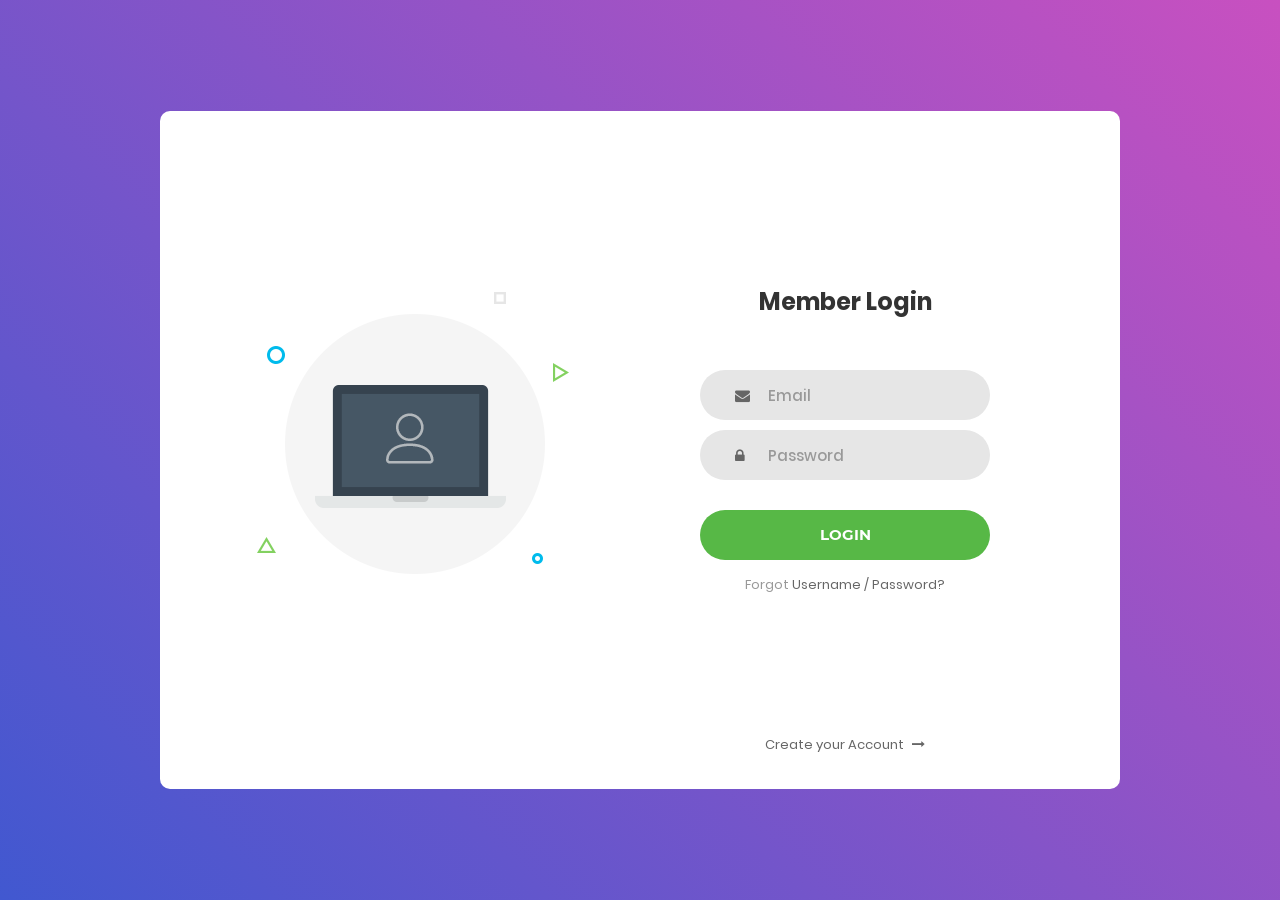
==== webkinar/index.html @ 5978859c "Add files via upload" ====
<!DOCTYPE html>
<html lang="en">
<head>
	<title>Login V1</title>
	<meta charset="UTF-8">
	<meta name="viewport" content="width=device-width, initial-scale=1">
<!--===============================================================================================-->	
	<link rel="icon" type="image/png" href="images/icons/favicon.ico"/>
<!--===============================================================================================-->
	<link rel="stylesheet" type="text/css" href="vendor/bootstrap/css/bootstrap.min.css">
<!--===============================================================================================-->
	<link rel="stylesheet" type="text/css" href="fonts/font-awesome-4.7.0/css/font-awesome.min.css">
<!--===============================================================================================-->
	<link rel="stylesheet" type="text/css" href="vendor/animate/animate.css">
<!--===============================================================================================-->	
	<link rel="stylesheet" type="text/css" href="vendor/css-hamburgers/hamburgers.min.css">
<!--===============================================================================================-->
	<link rel="stylesheet" type="text/css" href="vendor/select2/select2.min.css">
<!--===============================================================================================-->
	<link rel="stylesheet" type="text/css" href="css/util.css">
	<link rel="stylesheet" type="text/css" href="css/main.css">
<!--===============================================================================================-->
</head>
<body>
	
	<div class="limiter">
		<div class="container-login100">
			<div class="wrap-login100">
				<div class="login100-pic js-tilt" data-tilt>
					<img src="images/img-01.png" alt="IMG">
				</div>

				<form class="login100-form validate-form">
					<span class="login100-form-title">
						Member Login
					</span>

					<div class="wrap-input100 validate-input" data-validate = "Valid email is required: ex@abc.xyz">
						<input class="input100" type="text" name="email" placeholder="Email">
						<span class="focus-input100"></span>
						<span class="symbol-input100">
							<i class="fa fa-envelope" aria-hidden="true"></i>
						</span>
					</div>

					<div class="wrap-input100 validate-input" data-validate = "Password is required">
						<input class="input100" type="password" name="pass" placeholder="Password">
						<span class="focus-input100"></span>
						<span class="symbol-input100">
							<i class="fa fa-lock" aria-hidden="true"></i>
						</span>
					</div>
					
					<div class="container-login100-form-btn">
						<button class="login100-form-btn">
							Login
						</button>
					</div>

					<div class="text-center p-t-12">
						<span class="txt1">
							Forgot
						</span>
						<a class="txt2" href="#">
							Username / Password?
						</a>
					</div>

					<div class="text-center p-t-136">
						<a class="txt2" href="#">
							Create your Account
							<i class="fa fa-long-arrow-right m-l-5" aria-hidden="true"></i>
						</a>
					</div>
				</form>
			</div>
		</div>
	</div>
	
	

	
<!--===============================================================================================-->	
	<script src="vendor/jquery/jquery-3.2.1.min.js"></script>
<!--===============================================================================================-->
	<script src="vendor/bootstrap/js/popper.js"></script>
	<script src="vendor/bootstrap/js/bootstrap.min.js"></script>
<!--===============================================================================================-->
	<script src="vendor/select2/select2.min.js"></script>
<!--===============================================================================================-->
	<script src="vendor/tilt/tilt.jquery.min.js"></script>
	<script >
		$('.js-tilt').tilt({
			scale: 1.1
		})
	</script>
<!--===============================================================================================-->
	<script src="js/main.js"></script>

</body>
</html>
---- webkinar/vendor/css-hamburgers/hamburgers.min.css ----
/*!
 * Hamburgers
 * @description Tasty CSS-animated hamburgers
 * @author Jonathan Suh @jonsuh
 * @site https://jonsuh.com/hamburgers
 * @link https://github.com/jonsuh/hamburgers
 */.hamburger{font:inherit;display:inline-block;overflow:visible;margin:0;padding:15px;cursor:pointer;transition-timing-function:linear;transition-duration:.15s;transition-property:opacity,filter;text-transform:none;color:inherit;border:0;background-color:transparent}.hamburger:hover{opacity:.7}.hamburger-box{position:relative;display:inline-block;width:40px;height:24px}.hamburger-inner{top:50%;display:block;margin-top:-2px}.hamburger-inner,.hamburger-inner:after,.hamburger-inner:before{position:absolute;width:40px;height:4px;transition-timing-function:ease;transition-duration:.15s;transition-property:transform;border-radius:4px;background-color:#000}.hamburger-inner:after,.hamburger-inner:before{display:block;content:''}.hamburger-inner:before{top:-10px}.hamburger-inner:after{bottom:-10px}.hamburger--3dx .hamburger-box{perspective:80px}.hamburger--3dx .hamburger-inner{transition:transform .2s cubic-bezier(.645,.045,.355,1),background-color 0s cubic-bezier(.645,.045,.355,1) .1s}.hamburger--3dx .hamburger-inner:after,.hamburger--3dx .hamburger-inner:before{transition:transform 0s cubic-bezier(.645,.045,.355,1) .1s}.hamburger--3dx.is-active .hamburger-inner{transform:rotateY(180deg);background-color:transparent}.hamburger--3dx.is-active .hamburger-inner:before{transform:translate3d(0,10px,0) rotate(45deg)}.hamburger--3dx.is-active .hamburger-inner:after{transform:translate3d(0,-10px,0) rotate(-45deg)}.hamburger--3dx-r .hamburger-box{perspective:80px}.hamburger--3dx-r .hamburger-inner{transition:transform .2s cubic-bezier(.645,.045,.355,1),background-color 0s cubic-bezier(.645,.045,.355,1) .1s}.hamburger--3dx-r .hamburger-inner:after,.hamburger--3dx-r .hamburger-inner:before{transition:transform 0s cubic-bezier(.645,.045,.355,1) .1s}.hamburger--3dx-r.is-active .hamburger-inner{transform:rotateY(-180deg);background-color:transparent}.hamburger--3dx-r.is-active .hamburger-inner:before{transform:translate3d(0,10px,0) rotate(45deg)}.hamburger--3dx-r.is-active .hamburger-inner:after{transform:translate3d(0,-10px,0) rotate(-45deg)}.hamburger--3dy .hamburger-box{perspective:80px}.hamburger--3dy .hamburger-inner{transition:transform .2s cubic-bezier(.645,.045,.355,1),background-color 0s cubic-bezier(.645,.045,.355,1) .1s}.hamburger--3dy .hamburger-inner:after,.hamburger--3dy .hamburger-inner:before{transition:transform 0s cubic-bezier(.645,.045,.355,1) .1s}.hamburger--3dy.is-active .hamburger-inner{transform:rotateX(-180deg);background-color:transparent}.hamburger--3dy.is-active .hamburger-inner:before{transform:translate3d(0,10px,0) rotate(45deg)}.hamburger--3dy.is-active .hamburger-inner:after{transform:translate3d(0,-10px,0) rotate(-45deg)}.hamburger--3dy-r .hamburger-box{perspective:80px}.hamburger--3dy-r .hamburger-inner{transition:transform .2s cubic-bezier(.645,.045,.355,1),background-color 0s cubic-bezier(.645,.045,.355,1) .1s}.hamburger--3dy-r .hamburger-inner:after,.hamburger--3dy-r .hamburger-inner:before{transition:transform 0s cubic-bezier(.645,.045,.355,1) .1s}.hamburger--3dy-r.is-active .hamburger-inner{transform:rotateX(180deg);background-color:transparent}.hamburger--3dy-r.is-active .hamburger-inner:before{transform:translate3d(0,10px,0) rotate(45deg)}.hamburger--3dy-r.is-active .hamburger-inner:after{transform:translate3d(0,-10px,0) rotate(-45deg)}.hamburger--arrow.is-active .hamburger-inner:before{transform:translate3d(-8px,0,0) rotate(-45deg) scaleX(.7)}.hamburger--arrow.is-active .hamburger-inner:after{transform:translate3d(-8px,0,0) rotate(45deg) scaleX(.7)}.hamburger--arrow-r.is-active .hamburger-inner:before{transform:translate3d(8px,0,0) rotate(45deg) scaleX(.7)}.hamburger--arrow-r.is-active .hamburger-inner:after{transform:translate3d(8px,0,0) rotate(-45deg) scaleX(.7)}.hamburger--arrowalt .hamburger-inner:before{transition:top .1s ease .15s,transform .15s cubic-bezier(.165,.84,.44,1)}.hamburger--arrowalt .hamburger-inner:after{transition:bottom .1s ease .15s,transform .15s cubic-bezier(.165,.84,.44,1)}.hamburger--arrowalt.is-active .hamburger-inner:before{top:0;transition:top .1s ease,transform .15s cubic-bezier(.895,.03,.685,.22) .1s;transform:translate3d(-8px,-10px,0) rotate(-45deg) scaleX(.7)}.hamburger--arrowalt.is-active .hamburger-inner:after{bottom:0;transition:bottom .1s ease,transform .15s cubic-bezier(.895,.03,.685,.22) .1s;transform:translate3d(-8px,10px,0) rotate(45deg) scaleX(.7)}.hamburger--arrowalt-r .hamburger-inner:before{transition:top .1s ease .15s,transform .15s cubic-bezier(.165,.84,.44,1)}.hamburger--arrowalt-r .hamburger-inner:after{transition:bottom .1s ease .15s,transform .15s cubic-bezier(.165,.84,.44,1)}.hamburger--arrowalt-r.is-active .hamburger-inner:before{top:0;transition:top .1s ease,transform .15s cubic-bezier(.895,.03,.685,.22) .1s;transform:translate3d(8px,-10px,0) rotate(45deg) scaleX(.7)}.hamburger--arrowalt-r.is-active .hamburger-inner:after{bottom:0;transition:bottom .1s ease,transform .15s cubic-bezier(.895,.03,.685,.22) .1s;transform:translate3d(8px,10px,0) rotate(-45deg) scaleX(.7)}.hamburger--boring .hamburger-inner,.hamburger--boring .hamburger-inner:after,.hamburger--boring .hamburger-inner:before{transition-property:none}.hamburger--boring.is-active .hamburger-inner{transform:rotate(45deg)}.hamburger--boring.is-active .hamburger-inner:before{top:0;opacity:0}.hamburger--boring.is-active .hamburger-inner:after{bottom:0;transform:rotate(-90deg)}.hamburger--collapse .hamburger-inner{top:auto;bottom:0;transition-delay:.15s;transition-timing-function:cubic-bezier(.55,.055,.675,.19);transition-duration:.15s}.hamburger--collapse .hamburger-inner:after{top:-20px;transition:top .3s cubic-bezier(.33333,.66667,.66667,1) .3s,opacity .1s linear}.hamburger--collapse .hamburger-inner:before{transition:top .12s cubic-bezier(.33333,.66667,.66667,1) .3s,transform .15s cubic-bezier(.55,.055,.675,.19)}.hamburger--collapse.is-active .hamburger-inner{transition-delay:.32s;transition-timing-function:cubic-bezier(.215,.61,.355,1);transform:translate3d(0,-10px,0) rotate(-45deg)}.hamburger--collapse.is-active .hamburger-inner:after{top:0;transition:top .3s cubic-bezier(.33333,0,.66667,.33333),opacity .1s linear .27s;opacity:0}.hamburger--collapse.is-active .hamburger-inner:before{top:0;transition:top .12s cubic-bezier(.33333,0,.66667,.33333) .18s,transform .15s cubic-bezier(.215,.61,.355,1) .42s;transform:rotate(-90deg)}.hamburger--collapse-r .hamburger-inner{top:auto;bottom:0;transition-delay:.15s;transition-timing-function:cubic-bezier(.55,.055,.675,.19);transition-duration:.15s}.hamburger--collapse-r .hamburger-inner:after{top:-20px;transition:top .3s cubic-bezier(.33333,.66667,.66667,1) .3s,opacity .1s linear}.hamburger--collapse-r .hamburger-inner:before{transition:top .12s cubic-bezier(.33333,.66667,.66667,1) .3s,transform .15s cubic-bezier(.55,.055,.675,.19)}.hamburger--collapse-r.is-active .hamburger-inner{transition-delay:.32s;transition-timing-function:cubic-bezier(.215,.61,.355,1);transform:translate3d(0,-10px,0) rotate(45deg)}.hamburger--collapse-r.is-active .hamburger-inner:after{top:0;transition:top .3s cubic-bezier(.33333,0,.66667,.33333),opacity .1s linear .27s;opacity:0}.hamburger--collapse-r.is-active .hamburger-inner:before{top:0;transition:top .12s cubic-bezier(.33333,0,.66667,.33333) .18s,transform .15s cubic-bezier(.215,.61,.355,1) .42s;transform:rotate(90deg)}.hamburger--elastic .hamburger-inner{top:2px;transition-timing-function:cubic-bezier(.68,-.55,.265,1.55);transition-duration:.4s}.hamburger--elastic .hamburger-inner:before{top:10px;transition:opacity .15s ease .4s}.hamburger--elastic .hamburger-inner:after{top:20px;transition:transform .4s cubic-bezier(.68,-.55,.265,1.55)}.hamburger--elastic.is-active .hamburger-inner{transition-delay:.1s;transform:translate3d(0,10px,0) rotate(135deg)}.hamburger--elastic.is-active .hamburger-inner:before{transition-delay:0s;opacity:0}.hamburger--elastic.is-active .hamburger-inner:after{transition-delay:.1s;transform:translate3d(0,-20px,0) rotate(-270deg)}.hamburger--elastic-r .hamburger-inner{top:2px;transition-timing-function:cubic-bezier(.68,-.55,.265,1.55);transition-duration:.4s}.hamburger--elastic-r .hamburger-inner:before{top:10px;transition:opacity .15s ease .4s}.hamburger--elastic-r .hamburger-inner:after{top:20px;transition:transform .4s cubic-bezier(.68,-.55,.265,1.55)}.hamburger--elastic-r.is-active .hamburger-inner{transition-delay:.1s;transform:translate3d(0,10px,0) rotate(-135deg)}.hamburger--elastic-r.is-active .hamburger-inner:before{transition-delay:0s;opacity:0}.hamburger--elastic-r.is-active .hamburger-inner:after{transition-delay:.1s;transform:translate3d(0,-20px,0) rotate(270deg)}.hamburger--emphatic{overflow:hidden}.hamburger--emphatic .hamburger-inner{transition:background-color .2s ease-in .25s}.hamburger--emphatic .hamburger-inner:before{left:0;transition:transform .2s cubic-bezier(.6,.04,.98,.335),top .05s linear .2s,left .2s ease-in .25s}.hamburger--emphatic .hamburger-inner:after{top:10px;right:0;transition:transform .2s cubic-bezier(.6,.04,.98,.335),top .05s linear .2s,right .2s ease-in .25s}.hamburger--emphatic.is-active .hamburger-inner{transition-delay:0s;transition-timing-function:ease-out;background-color:transparent}.hamburger--emphatic.is-active .hamburger-inner:before{top:-80px;left:-80px;transition:left .2s ease-out,top .05s linear .2s,transform .2s cubic-bezier(.075,.82,.165,1) .25s;transform:translate3d(80px,80px,0) rotate(45deg)}.hamburger--emphatic.is-active .hamburger-inner:after{top:-80px;right:-80px;transition:right .2s ease-out,top .05s linear .2s,transform .2s cubic-bezier(.075,.82,.165,1) .25s;transform:translate3d(-80px,80px,0) rotate(-45deg)}.hamburger--emphatic-r{overflow:hidden}.hamburger--emphatic-r .hamburger-inner{transition:background-color .2s ease-in .25s}.hamburger--emphatic-r .hamburger-inner:before{left:0;transition:transform .2s cubic-bezier(.6,.04,.98,.335),top .05s linear .2s,left .2s ease-in .25s}.hamburger--emphatic-r .hamburger-inner:after{top:10px;right:0;transition:transform .2s cubic-bezier(.6,.04,.98,.335),top .05s linear .2s,right .2s ease-in .25s}.hamburger--emphatic-r.is-active .hamburger-inner{transition-delay:0s;transition-timing-function:ease-out;background-color:transparent}.hamburger--emphatic-r.is-active .hamburger-inner:before{top:80px;left:-80px;transition:left .2s ease-out,top .05s linear .2s,transform .2s cubic-bezier(.075,.82,.165,1) .25s;transform:translate3d(80px,-80px,0) rotate(-45deg)}.hamburger--emphatic-r.is-active .hamburger-inner:after{top:80px;right:-80px;transition:right .2s ease-out,top .05s linear .2s,transform .2s cubic-bezier(.075,.82,.165,1) .25s;transform:translate3d(-80px,-80px,0) rotate(45deg)}.hamburger--slider .hamburger-inner{top:2px}.hamburger--slider .hamburger-inner:before{top:10px;transition-timing-function:ease;transition-duration:.2s;transition-property:transform,opacity}.hamburger--slider .hamburger-inner:after{top:20px}.hamburger--slider.is-active .hamburger-inner{transform:translate3d(0,10px,0) rotate(45deg)}.hamburger--slider.is-active .hamburger-inner:before{transform:rotate(-45deg) translate3d(-5.71429px,-6px,0);opacity:0}.hamburger--slider.is-active .hamburger-inner:after{transform:translate3d(0,-20px,0) rotate(-90deg)}.hamburger--slider-r .hamburger-inner{top:2px}.hamburger--slider-r .hamburger-inner:before{top:10px;transition-timing-function:ease;transition-duration:.2s;transition-property:transform,opacity}.hamburger--slider-r .hamburger-inner:after{top:20px}.hamburger--slider-r.is-active .hamburger-inner{transform:translate3d(0,10px,0) rotate(-45deg)}.hamburger--slider-r.is-active .hamburger-inner:before{transform:rotate(45deg) translate3d(5.71429px,-6px,0);opacity:0}.hamburger--slider-r.is-active .hamburger-inner:after{transform:translate3d(0,-20px,0) rotate(90deg)}.hamburger--spring .hamburger-inner{top:2px;transition:background-color 0s linear .15s}.hamburger--spring .hamburger-inner:before{top:10px;transition:top .12s cubic-bezier(.33333,.66667,.66667,1) .3s,transform .15s cubic-bezier(.55,.055,.675,.19)}.hamburger--spring .hamburger-inner:after{top:20px;transition:top .3s cubic-bezier(.33333,.66667,.66667,1) .3s,transform .15s cubic-bezier(.55,.055,.675,.19)}.hamburger--spring.is-active .hamburger-inner{transition-delay:.32s;background-color:transparent}.hamburger--spring.is-active .hamburger-inner:before{top:0;transition:top .12s cubic-bezier(.33333,0,.66667,.33333) .18s,transform .15s cubic-bezier(.215,.61,.355,1) .32s;transform:translate3d(0,10px,0) rotate(45deg)}.hamburger--spring.is-active .hamburger-inner:after{top:0;transition:top .3s cubic-bezier(.33333,0,.66667,.33333),transform .15s cubic-bezier(.215,.61,.355,1) .32s;transform:translate3d(0,10px,0) rotate(-45deg)}.hamburger--spring-r .hamburger-inner{top:auto;bottom:0;transition-delay:0s;transition-timing-function:cubic-bezier(.55,.055,.675,.19);transition-duration:.15s}.hamburger--spring-r .hamburger-inner:after{top:-20px;transition:top .3s cubic-bezier(.33333,.66667,.66667,1) .3s,opacity 0s linear}.hamburger--spring-r .hamburger-inner:before{transition:top .12s cubic-bezier(.33333,.66667,.66667,1) .3s,transform .15s cubic-bezier(.55,.055,.675,.19)}.hamburger--spring-r.is-active .hamburger-inner{transition-delay:.32s;transition-timing-function:cubic-bezier(.215,.61,.355,1);transform:translate3d(0,-10px,0) rotate(-45deg)}.hamburger--spring-r.is-active .hamburger-inner:after{top:0;transition:top .3s cubic-bezier(.33333,0,.66667,.33333),opacity 0s linear .32s;opacity:0}.hamburger--spring-r.is-active .hamburger-inner:before{top:0;transition:top .12s cubic-bezier(.33333,0,.66667,.33333) .18s,transform .15s cubic-bezier(.215,.61,.355,1) .32s;transform:rotate(90deg)}.hamburger--stand .hamburger-inner{transition:transform .1s cubic-bezier(.55,.055,.675,.19) .22s,background-color 0s linear .1s}.hamburger--stand .hamburger-inner:before{transition:top .1s ease-in .1s,transform .1s cubic-bezier(.55,.055,.675,.19) 0s}.hamburger--stand .hamburger-inner:after{transition:bottom .1s ease-in .1s,transform .1s cubic-bezier(.55,.055,.675,.19) 0s}.hamburger--stand.is-active .hamburger-inner{transition:transform .1s cubic-bezier(.215,.61,.355,1) 0s,background-color 0s linear .22s;transform:rotate(90deg);background-color:transparent}.hamburger--stand.is-active .hamburger-inner:before{top:0;transition:top .1s ease-out .12s,transform .1s cubic-bezier(.215,.61,.355,1) .22s;transform:rotate(-45deg)}.hamburger--stand.is-active .hamburger-inner:after{bottom:0;transition:bottom .1s ease-out .12s,transform .1s cubic-bezier(.215,.61,.355,1) .22s;transform:rotate(45deg)}.hamburger--stand-r .hamburger-inner{transition:transform .1s cubic-bezier(.55,.055,.675,.19) .22s,background-color 0s linear .1s}.hamburger--stand-r .hamburger-inner:before{transition:top .1s ease-in .1s,transform .1s cubic-bezier(.55,.055,.675,.19) 0s}.hamburger--stand-r .hamburger-inner:after{transition:bottom .1s ease-in .1s,transform .1s cubic-bezier(.55,.055,.675,.19) 0s}.hamburger--stand-r.is-active .hamburger-inner{transition:transform .1s cubic-bezier(.215,.61,.355,1) 0s,background-color 0s linear .22s;transform:rotate(-90deg);background-color:transparent}.hamburger--stand-r.is-active .hamburger-inner:before{top:0;transition:top .1s ease-out .12s,transform .1s cubic-bezier(.215,.61,.355,1) .22s;transform:rotate(-45deg)}.hamburger--stand-r.is-active .hamburger-inner:after{bottom:0;transition:bottom .1s ease-out .12s,transform .1s cubic-bezier(.215,.61,.355,1) .22s;transform:rotate(45deg)}.hamburger--spin .hamburger-inner{transition-timing-function:cubic-bezier(.55,.055,.675,.19);transition-duration:.3s}.hamburger--spin .hamburger-inner:before{transition:top .1s ease-in .34s,opacity .1s ease-in}.hamburger--spin .hamburger-inner:after{transition:bottom .1s ease-in .34s,transform .3s cubic-bezier(.55,.055,.675,.19)}.hamburger--spin.is-active .hamburger-inner{transition-delay:.14s;transition-timing-function:cubic-bezier(.215,.61,.355,1);transform:rotate(225deg)}.hamburger--spin.is-active .hamburger-inner:before{top:0;transition:top .1s ease-out,opacity .1s ease-out .14s;opacity:0}.hamburger--spin.is-active .hamburger-inner:after{bottom:0;transition:bottom .1s ease-out,transform .3s cubic-bezier(.215,.61,.355,1) .14s;transform:rotate(-90deg)}.hamburger--spin-r .hamburger-inner{transition-timing-function:cubic-bezier(.55,.055,.675,.19);transition-duration:.3s}.hamburger--spin-r .hamburger-inner:before{transition:top .1s ease-in .34s,opacity .1s ease-in}.hamburger--spin-r .hamburger-inner:after{transition:bottom .1s ease-in .34s,transform .3s cubic-bezier(.55,.055,.675,.19)}.hamburger--spin-r.is-active .hamburger-inner{transition-delay:.14s;transition-timing-function:cubic-bezier(.215,.61,.355,1);transform:rotate(-225deg)}.hamburger--spin-r.is-active .hamburger-inner:before{top:0;transition:top .1s ease-out,opacity .1s ease-out .14s;opacity:0}.hamburger--spin-r.is-active .hamburger-inner:after{bottom:0;transition:bottom .1s ease-out,transform .3s cubic-bezier(.215,.61,.355,1) .14s;transform:rotate(90deg)}.hamburger--squeeze .hamburger-inner{transition-timing-function:cubic-bezier(.55,.055,.675,.19);transition-duration:.1s}.hamburger--squeeze .hamburger-inner:before{transition:top .1s ease .14s,opacity .1s ease}.hamburger--squeeze .hamburger-inner:after{transition:bottom .1s ease .14s,transform .1s cubic-bezier(.55,.055,.675,.19)}.hamburger--squeeze.is-active .hamburger-inner{transition-delay:.14s;transition-timing-function:cubic-bezier(.215,.61,.355,1);transform:rotate(45deg)}.hamburger--squeeze.is-active .hamburger-inner:before{top:0;transition:top .1s ease,opacity .1s ease .14s;opacity:0}.hamburger--squeeze.is-active .hamburger-inner:after{bottom:0;transition:bottom .1s ease,transform .1s cubic-bezier(.215,.61,.355,1) .14s;transform:rotate(-90deg)}.hamburger--vortex .hamburger-inner{transition-timing-function:cubic-bezier(.19,1,.22,1);transition-duration:.3s}.hamburger--vortex .hamburger-inner:after,.hamburger--vortex .hamburger-inner:before{transition-delay:.1s;transition-timing-function:linear;transition-duration:0s}.hamburger--vortex .hamburger-inner:before{transition-property:top,opacity}.hamburger--vortex .hamburger-inner:after{transition-property:bottom,transform}.hamburger--vortex.is-active .hamburger-inner{transition-timing-function:cubic-bezier(.19,1,.22,1);transform:rotate(765deg)}.hamburger--vortex.is-active .hamburger-inner:after,.hamburger--vortex.is-active .hamburger-inner:before{transition-delay:0s}.hamburger--vortex.is-active .hamburger-inner:before{top:0;opacity:0}.hamburger--vortex.is-active .hamburger-inner:after{bottom:0;transform:rotate(90deg)}.hamburger--vortex-r .hamburger-inner{transition-timing-function:cubic-bezier(.19,1,.22,1);transition-duration:.3s}.hamburger--vortex-r .hamburger-inner:after,.hamburger--vortex-r .hamburger-inner:before{transition-delay:.1s;transition-timing-function:linear;transition-duration:0s}.hamburger--vortex-r .hamburger-inner:before{transition-property:top,opacity}.hamburger--vortex-r .hamburger-inner:after{transition-property:bottom,transform}.hamburger--vortex-r.is-active .hamburger-inner{transition-timing-function:cubic-bezier(.19,1,.22,1);transform:rotate(-765deg)}.hamburger--vortex-r.is-active .hamburger-inner:after,.hamburger--vortex-r.is-active .hamburger-inner:before{transition-delay:0s}.hamburger--vortex-r.is-active .hamburger-inner:before{top:0;opacity:0}.hamburger--vortex-r.is-active .hamburger-inner:after{bottom:0;transform:rotate(-90deg)}
---- webkinar/css/util.css ----
/*[ FONT SIZE ]
///////////////////////////////////////////////////////////
*/
.fs-1 {font-size: 1px;}
.fs-2 {font-size: 2px;}
.fs-3 {font-size: 3px;}
.fs-4 {font-size: 4px;}
.fs-5 {font-size: 5px;}
.fs-6 {font-size: 6px;}
.fs-7 {font-size: 7px;}
.fs-8 {font-size: 8px;}
.fs-9 {font-size: 9px;}
.fs-10 {font-size: 10px;}
.fs-11 {font-size: 11px;}
.fs-12 {font-size: 12px;}
.fs-13 {font-size: 13px;}
.fs-14 {font-size: 14px;}
.fs-15 {font-size: 15px;}
.fs-16 {font-size: 16px;}
.fs-17 {font-size: 17px;}
.fs-18 {font-size: 18px;}
.fs-19 {font-size: 19px;}
.fs-20 {font-size: 20px;}
.fs-21 {font-size: 21px;}
.fs-22 {font-size: 22px;}
.fs-23 {font-size: 23px;}
.fs-24 {font-size: 24px;}
.fs-25 {font-size: 25px;}
.fs-26 {font-size: 26px;}
.fs-27 {font-size: 27px;}
.fs-28 {font-size: 28px;}
.fs-29 {font-size: 29px;}
.fs-30 {font-size: 30px;}
.fs-31 {font-size: 31px;}
.fs-32 {font-size: 32px;}
.fs-33 {font-size: 33px;}
.fs-34 {font-size: 34px;}
.fs-35 {font-size: 35px;}
.fs-36 {font-size: 36px;}
.fs-37 {font-size: 37px;}
.fs-38 {font-size: 38px;}
.fs-39 {font-size: 39px;}
.fs-40 {font-size: 40px;}
.fs-41 {font-size: 41px;}
.fs-42 {font-size: 42px;}
.fs-43 {font-size: 43px;}
.fs-44 {font-size: 44px;}
.fs-45 {font-size: 45px;}
.fs-46 {font-size: 46px;}
.fs-47 {font-size: 47px;}
.fs-48 {font-size: 48px;}
.fs-49 {font-size: 49px;}
.fs-50 {font-size: 50px;}
.fs-51 {font-size: 51px;}
.fs-52 {font-size: 52px;}
.fs-53 {font-size: 53px;}
.fs-54 {font-size: 54px;}
.fs-55 {font-size: 55px;}
.fs-56 {font-size: 56px;}
.fs-57 {font-size: 57px;}
.fs-58 {font-size: 58px;}
.fs-59 {font-size: 59px;}
.fs-60 {font-size: 60px;}
.fs-61 {font-size: 61px;}
.fs-62 {font-size: 62px;}
.fs-63 {font-size: 63px;}
.fs-64 {font-size: 64px;}
.fs-65 {font-size: 65px;}
.fs-66 {font-size: 66px;}
.fs-67 {font-size: 67px;}
.fs-68 {font-size: 68px;}
.fs-69 {font-size: 69px;}
.fs-70 {font-size: 70px;}
.fs-71 {font-size: 71px;}
.fs-72 {font-size: 72px;}
.fs-73 {font-size: 73px;}
.fs-74 {font-size: 74px;}
.fs-75 {font-size: 75px;}
.fs-76 {font-size: 76px;}
.fs-77 {font-size: 77px;}
.fs-78 {font-size: 78px;}
.fs-79 {font-size: 79px;}
.fs-80 {font-size: 80px;}
.fs-81 {font-size: 81px;}
.fs-82 {font-size: 82px;}
.fs-83 {font-size: 83px;}
.fs-84 {font-size: 84px;}
.fs-85 {font-size: 85px;}
.fs-86 {font-size: 86px;}
.fs-87 {font-size: 87px;}
.fs-88 {font-size: 88px;}
.fs-89 {font-size: 89px;}
.fs-90 {font-size: 90px;}
.fs-91 {font-size: 91px;}
.fs-92 {font-size: 92px;}
.fs-93 {font-size: 93px;}
.fs-94 {font-size: 94px;}
.fs-95 {font-size: 95px;}
.fs-96 {font-size: 96px;}
.fs-97 {font-size: 97px;}
.fs-98 {font-size: 98px;}
.fs-99 {font-size: 99px;}
.fs-100 {font-size: 100px;}
.fs-101 {font-size: 101px;}
.fs-102 {font-size: 102px;}
.fs-103 {font-size: 103px;}
.fs-104 {font-size: 104px;}
.fs-105 {font-size: 105px;}
.fs-106 {font-size: 106px;}
.fs-107 {font-size: 107px;}
.fs-108 {font-size: 108px;}
.fs-109 {font-size: 109px;}
.fs-110 {font-size: 110px;}
.fs-111 {font-size: 111px;}
.fs-112 {font-size: 112px;}
.fs-113 {font-size: 113px;}
.fs-114 {font-size: 114px;}
.fs-115 {font-size: 115px;}
.fs-116 {font-size: 116px;}
.fs-117 {font-size: 117px;}
.fs-118 {font-size: 118px;}
.fs-119 {font-size: 119px;}
.fs-120 {font-size: 120px;}
.fs-121 {font-size: 121px;}
.fs-122 {font-size: 122px;}
.fs-123 {font-size: 123px;}
.fs-124 {font-size: 124px;}
.fs-125 {font-size: 125px;}
.fs-126 {font-size: 126px;}
.fs-127 {font-size: 127px;}
.fs-128 {font-size: 128px;}
.fs-129 {font-size: 129px;}
.fs-130 {font-size: 130px;}
.fs-131 {font-size: 131px;}
.fs-132 {font-size: 132px;}
.fs-133 {font-size: 133px;}
.fs-134 {font-size: 134px;}
.fs-135 {font-size: 135px;}
.fs-136 {font-size: 136px;}
.fs-137 {font-size: 137px;}
.fs-138 {font-size: 138px;}
.fs-139 {font-size: 139px;}
.fs-140 {font-size: 140px;}
.fs-141 {font-size: 141px;}
.fs-142 {font-size: 142px;}
.fs-143 {font-size: 143px;}
.fs-144 {font-size: 144px;}
.fs-145 {font-size: 145px;}
.fs-146 {font-size: 146px;}
.fs-147 {font-size: 147px;}
.fs-148 {font-size: 148px;}
.fs-149 {font-size: 149px;}
.fs-150 {font-size: 150px;}
.fs-151 {font-size: 151px;}
.fs-152 {font-size: 152px;}
.fs-153 {font-size: 153px;}
.fs-154 {font-size: 154px;}
.fs-155 {font-size: 155px;}
.fs-156 {font-size: 156px;}
.fs-157 {font-size: 157px;}
.fs-158 {font-size: 158px;}
.fs-159 {font-size: 159px;}
.fs-160 {font-size: 160px;}
.fs-161 {font-size: 161px;}
.fs-162 {font-size: 162px;}
.fs-163 {font-size: 163px;}
.fs-164 {font-size: 164px;}
.fs-165 {font-size: 165px;}
.fs-166 {font-size: 166px;}
.fs-167 {font-size: 167px;}
.fs-168 {font-size: 168px;}
.fs-169 {font-size: 169px;}
.fs-170 {font-size: 170px;}
.fs-171 {font-size: 171px;}
.fs-172 {font-size: 172px;}
.fs-173 {font-size: 173px;}
.fs-174 {font-size: 174px;}
.fs-175 {font-size: 175px;}
.fs-176 {font-size: 176px;}
.fs-177 {font-size: 177px;}
.fs-178 {font-size: 178px;}
.fs-179 {font-size: 179px;}
.fs-180 {font-size: 180px;}
.fs-181 {font-size: 181px;}
.fs-182 {font-size: 182px;}
.fs-183 {font-size: 183px;}
.fs-184 {font-size: 184px;}
.fs-185 {font-size: 185px;}
.fs-186 {font-size: 186px;}
.fs-187 {font-size: 187px;}
.fs-188 {font-size: 188px;}
.fs-189 {font-size: 189px;}
.fs-190 {font-size: 190px;}
.fs-191 {font-size: 191px;}
.fs-192 {font-size: 192px;}
.fs-193 {font-size: 193px;}
.fs-194 {font-size: 194px;}
.fs-195 {font-size: 195px;}
.fs-196 {font-size: 196px;}
.fs-197 {font-size: 197px;}
.fs-198 {font-size: 198px;}
.fs-199 {font-size: 199px;}
.fs-200 {font-size: 200px;}

/*[ PADDING ]
///////////////////////////////////////////////////////////
*/
.p-t-0 {padding-top: 0px;}
.p-t-1 {padding-top: 1px;}
.p-t-2 {padding-top: 2px;}
.p-t-3 {padding-top: 3px;}
.p-t-4 {padding-top: 4px;}
.p-t-5 {padding-top: 5px;}
.p-t-6 {padding-top: 6px;}
.p-t-7 {padding-top: 7px;}
.p-t-8 {padding-top: 8px;}
.p-t-9 {padding-top: 9px;}
.p-t-10 {padding-top: 10px;}
.p-t-11 {padding-top: 11px;}
.p-t-12 {padding-top: 12px;}
.p-t-13 {padding-top: 13px;}
.p-t-14 {padding-top: 14px;}
.p-t-15 {padding-top: 15px;}
.p-t-16 {padding-top: 16px;}
.p-t-17 {padding-top: 17px;}
.p-t-18 {padding-top: 18px;}
.p-t-19 {padding-top: 19px;}
.p-t-20 {padding-top: 20px;}
.p-t-21 {padding-top: 21px;}
.p-t-22 {padding-top: 22px;}
.p-t-23 {padding-top: 23px;}
.p-t-24 {padding-top: 24px;}
.p-t-25 {padding-top: 25px;}
.p-t-26 {padding-top: 26px;}
.p-t-27 {padding-top: 27px;}
.p-t-28 {padding-top: 28px;}
.p-t-29 {padding-top: 29px;}
.p-t-30 {padding-top: 30px;}
.p-t-31 {padding-top: 31px;}
.p-t-32 {padding-top: 32px;}
.p-t-33 {padding-top: 33px;}
.p-t-34 {padding-top: 34px;}
.p-t-35 {padding-top: 35px;}
.p-t-36 {padding-top: 36px;}
.p-t-37 {padding-top: 37px;}
.p-t-38 {padding-top: 38px;}
.p-t-39 {padding-top: 39px;}
.p-t-40 {padding-top: 40px;}
.p-t-41 {padding-top: 41px;}
.p-t-42 {padding-top: 42px;}
.p-t-43 {padding-top: 43px;}
.p-t-44 {padding-top: 44px;}
.p-t-45 {padding-top: 45px;}
.p-t-46 {padding-top: 46px;}
.p-t-47 {padding-top: 47px;}
.p-t-48 {padding-top: 48px;}
.p-t-49 {padding-top: 49px;}
.p-t-50 {padding-top: 50px;}
.p-t-51 {padding-top: 51px;}
.p-t-52 {padding-top: 52px;}
.p-t-53 {padding-top: 53px;}
.p-t-54 {padding-top: 54px;}
.p-t-55 {padding-top: 55px;}
.p-t-56 {padding-top: 56px;}
.p-t-57 {padding-top: 57px;}
.p-t-58 {padding-top: 58px;}
.p-t-59 {padding-top: 59px;}
.p-t-60 {padding-top: 60px;}
.p-t-61 {padding-top: 61px;}
.p-t-62 {padding-top: 62px;}
.p-t-63 {padding-top: 63px;}
.p-t-64 {padding-top: 64px;}
.p-t-65 {padding-top: 65px;}
.p-t-66 {padding-top: 66px;}
.p-t-67 {padding-top: 67px;}
.p-t-68 {padding-top: 68px;}
.p-t-69 {padding-top: 69px;}
.p-t-70 {padding-top: 70px;}
.p-t-71 {padding-top: 71px;}
.p-t-72 {padding-top: 72px;}
.p-t-73 {padding-top: 73px;}
.p-t-74 {padding-top: 74px;}
.p-t-75 {padding-top: 75px;}
.p-t-76 {padding-top: 76px;}
.p-t-77 {padding-top: 77px;}
.p-t-78 {padding-top: 78px;}
.p-t-79 {padding-top: 79px;}
.p-t-80 {padding-top: 80px;}
.p-t-81 {padding-top: 81px;}
.p-t-82 {padding-top: 82px;}
.p-t-83 {padding-top: 83px;}
.p-t-84 {padding-top: 84px;}
.p-t-85 {padding-top: 85px;}
.p-t-86 {padding-top: 86px;}
.p-t-87 {padding-top: 87px;}
.p-t-88 {padding-top: 88px;}
.p-t-89 {padding-top: 89px;}
.p-t-90 {padding-top: 90px;}
.p-t-91 {padding-top: 91px;}
.p-t-92 {padding-top: 92px;}
.p-t-93 {padding-top: 93px;}
.p-t-94 {padding-top: 94px;}
.p-t-95 {padding-top: 95px;}
.p-t-96 {padding-top: 96px;}
.p-t-97 {padding-top: 97px;}
.p-t-98 {padding-top: 98px;}
.p-t-99 {padding-top: 99px;}
.p-t-100 {padding-top: 100px;}
.p-t-101 {padding-top: 101px;}
.p-t-102 {padding-top: 102px;}
.p-t-103 {padding-top: 103px;}
.p-t-104 {padding-top: 104px;}
.p-t-105 {padding-top: 105px;}
.p-t-106 {padding-top: 106px;}
.p-t-107 {padding-top: 107px;}
.p-t-108 {padding-top: 108px;}
.p-t-109 {padding-top: 109px;}
.p-t-110 {padding-top: 110px;}
.p-t-111 {padding-top: 111px;}
.p-t-112 {padding-top: 112px;}
.p-t-113 {padding-top: 113px;}
.p-t-114 {padding-top: 114px;}
.p-t-115 {padding-top: 115px;}
.p-t-116 {padding-top: 116px;}
.p-t-117 {padding-top: 117px;}
.p-t-118 {padding-top: 118px;}
.p-t-119 {padding-top: 119px;}
.p-t-120 {padding-top: 120px;}
.p-t-121 {padding-top: 121px;}
.p-t-122 {padding-top: 122px;}
.p-t-123 {padding-top: 123px;}
.p-t-124 {padding-top: 124px;}
.p-t-125 {padding-top: 125px;}
.p-t-126 {padding-top: 126px;}
.p-t-127 {padding-top: 127px;}
.p-t-128 {padding-top: 128px;}
.p-t-129 {padding-top: 129px;}
.p-t-130 {padding-top: 130px;}
.p-t-131 {padding-top: 131px;}
.p-t-132 {padding-top: 132px;}
.p-t-133 {padding-top: 133px;}
.p-t-134 {padding-top: 134px;}
.p-t-135 {padding-top: 135px;}
.p-t-136 {padding-top: 136px;}
.p-t-137 {padding-top: 137px;}
.p-t-138 {padding-top: 138px;}
.p-t-139 {padding-top: 139px;}
.p-t-140 {padding-top: 140px;}
.p-t-141 {padding-top: 141px;}
.p-t-142 {padding-top: 142px;}
.p-t-143 {padding-top: 143px;}
.p-t-144 {padding-top: 144px;}
.p-t-145 {padding-top: 145px;}
.p-t-146 {padding-top: 146px;}
.p-t-147 {padding-top: 147px;}
.p-t-148 {padding-top: 148px;}
.p-t-149 {padding-top: 149px;}
.p-t-150 {padding-top: 150px;}
.p-t-151 {padding-top: 151px;}
.p-t-152 {padding-top: 152px;}
.p-t-153 {padding-top: 153px;}
.p-t-154 {padding-top: 154px;}
.p-t-155 {padding-top: 155px;}
.p-t-156 {padding-top: 156px;}
.p-t-157 {padding-top: 157px;}
.p-t-158 {padding-top: 158px;}
.p-t-159 {padding-top: 159px;}
.p-t-160 {padding-top: 160px;}
.p-t-161 {padding-top: 161px;}
.p-t-162 {padding-top: 162px;}
.p-t-163 {padding-top: 163px;}
.p-t-164 {padding-top: 164px;}
.p-t-165 {padding-top: 165px;}
.p-t-166 {padding-top: 166px;}
.p-t-167 {padding-top: 167px;}
.p-t-168 {padding-top: 168px;}
.p-t-169 {padding-top: 169px;}
.p-t-170 {padding-top: 170px;}
.p-t-171 {padding-top: 171px;}
.p-t-172 {padding-top: 172px;}
.p-t-173 {padding-top: 173px;}
.p-t-174 {padding-top: 174px;}
.p-t-175 {padding-top: 175px;}
.p-t-176 {padding-top: 176px;}
.p-t-177 {padding-top: 177px;}
.p-t-178 {padding-top: 178px;}
.p-t-179 {padding-top: 179px;}
.p-t-180 {padding-top: 180px;}
.p-t-181 {padding-top: 181px;}
.p-t-182 {padding-top: 182px;}
.p-t-183 {padding-top: 183px;}
.p-t-184 {padding-top: 184px;}
.p-t-185 {padding-top: 185px;}
.p-t-186 {padding-top: 186px;}
.p-t-187 {padding-top: 187px;}
.p-t-188 {padding-top: 188px;}
.p-t-189 {padding-top: 189px;}
.p-t-190 {padding-top: 190px;}
.p-t-191 {padding-top: 191px;}
.p-t-192 {padding-top: 192px;}
.p-t-193 {padding-top: 193px;}
.p-t-194 {padding-top: 194px;}
.p-t-195 {padding-top: 195px;}
.p-t-196 {padding-top: 196px;}
.p-t-197 {padding-top: 197px;}
.p-t-198 {padding-top: 198px;}
.p-t-199 {padding-top: 199px;}
.p-t-200 {padding-top: 200px;}
.p-t-201 {padding-top: 201px;}
.p-t-202 {padding-top: 202px;}
.p-t-203 {padding-top: 203px;}
.p-t-204 {padding-top: 204px;}
.p-t-205 {padding-top: 205px;}
.p-t-206 {padding-top: 206px;}
.p-t-207 {padding-top: 207px;}
.p-t-208 {padding-top: 208px;}
.p-t-209 {padding-top: 209px;}
.p-t-210 {padding-top: 210px;}
.p-t-211 {padding-top: 211px;}
.p-t-212 {padding-top: 212px;}
.p-t-213 {padding-top: 213px;}
.p-t-214 {padding-top: 214px;}
.p-t-215 {padding-top: 215px;}
.p-t-216 {padding-top: 216px;}
.p-t-217 {padding-top: 217px;}
.p-t-218 {padding-top: 218px;}
.p-t-219 {padding-top: 219px;}
.p-t-220 {padding-top: 220px;}
.p-t-221 {padding-top: 221px;}
.p-t-222 {padding-top: 222px;}
.p-t-223 {padding-top: 223px;}
.p-t-224 {padding-top: 224px;}
.p-t-225 {padding-top: 225px;}
.p-t-226 {padding-top: 226px;}
.p-t-227 {padding-top: 227px;}
.p-t-228 {padding-top: 228px;}
.p-t-229 {padding-top: 229px;}
.p-t-230 {padding-top: 230px;}
.p-t-231 {padding-top: 231px;}
.p-t-232 {padding-top: 232px;}
.p-t-233 {padding-top: 233px;}
.p-t-234 {padding-top: 234px;}
.p-t-235 {padding-top: 235px;}
.p-t-236 {padding-top: 236px;}
.p-t-237 {padding-top: 237px;}
.p-t-238 {padding-top: 238px;}
.p-t-239 {padding-top: 239px;}
.p-t-240 {padding-top: 240px;}
.p-t-241 {padding-top: 241px;}
.p-t-242 {padding-top: 242px;}
.p-t-243 {padding-top: 243px;}
.p-t-244 {padding-top: 244px;}
.p-t-245 {padding-top: 245px;}
.p-t-246 {padding-top: 246px;}
.p-t-247 {padding-top: 247px;}
.p-t-248 {padding-top: 248px;}
.p-t-249 {padding-top: 249px;}
.p-t-250 {padding-top: 250px;}
.p-b-0 {padding-bottom: 0px;}
.p-b-1 {padding-bottom: 1px;}
.p-b-2 {padding-bottom: 2px;}
.p-b-3 {padding-bottom: 3px;}
.p-b-4 {padding-bottom: 4px;}
.p-b-5 {padding-bottom: 5px;}
.p-b-6 {padding-bottom: 6px;}
.p-b-7 {padding-bottom: 7px;}
.p-b-8 {padding-bottom: 8px;}
.p-b-9 {padding-bottom: 9px;}
.p-b-10 {padding-bottom: 10px;}
.p-b-11 {padding-bottom: 11px;}
.p-b-12 {padding-bottom: 12px;}
.p-b-13 {padding-bottom: 13px;}
.p-b-14 {padding-bottom: 14px;}
.p-b-15 {padding-bottom: 15px;}
.p-b-16 {padding-bottom: 16px;}
.p-b-17 {padding-bottom: 17px;}
.p-b-18 {padding-bottom: 18px;}
.p-b-19 {padding-bottom: 19px;}
.p-b-20 {padding-bottom: 20px;}
.p-b-21 {padding-bottom: 21px;}
.p-b-22 {padding-bottom: 22px;}
.p-b-23 {padding-bottom: 23px;}
.p-b-24 {padding-bottom: 24px;}
.p-b-25 {padding-bottom: 25px;}
.p-b-26 {padding-bottom: 26px;}
.p-b-27 {padding-bottom: 27px;}
.p-b-28 {padding-bottom: 28px;}
.p-b-29 {padding-bottom: 29px;}
.p-b-30 {padding-bottom: 30px;}
.p-b-31 {padding-bottom: 31px;}
.p-b-32 {padding-bottom: 32px;}
.p-b-33 {padding-bottom: 33px;}
.p-b-34 {padding-bottom: 34px;}
.p-b-35 {padding-bottom: 35px;}
.p-b-36 {padding-bottom: 36px;}
.p-b-37 {padding-bottom: 37px;}
.p-b-38 {padding-bottom: 38px;}
.p-b-39 {padding-bottom: 39px;}
.p-b-40 {padding-bottom: 40px;}
.p-b-41 {padding-bottom: 41px;}
.p-b-42 {padding-bottom: 42px;}
.p-b-43 {padding-bottom: 43px;}
.p-b-44 {padding-bottom: 44px;}
.p-b-45 {padding-bottom: 45px;}
.p-b-46 {padding-bottom: 46px;}
.p-b-47 {padding-bottom: 47px;}
.p-b-48 {padding-bottom: 48px;}
.p-b-49 {padding-bottom: 49px;}
.p-b-50 {padding-bottom: 50px;}
.p-b-51 {padding-bottom: 51px;}
.p-b-52 {padding-bottom: 52px;}
.p-b-53 {padding-bottom: 53px;}
.p-b-54 {padding-bottom: 54px;}
.p-b-55 {padding-bottom: 55px;}
.p-b-56 {padding-bottom: 56px;}
.p-b-57 {padding-bottom: 57px;}
.p-b-58 {padding-bottom: 58px;}
.p-b-59 {padding-bottom: 59px;}
.p-b-60 {padding-bottom: 60px;}
.p-b-61 {padding-bottom: 61px;}
.p-b-62 {padding-bottom: 62px;}
.p-b-63 {padding-bottom: 63px;}
.p-b-64 {padding-bottom: 64px;}
.p-b-65 {padding-bottom: 65px;}
.p-b-66 {padding-bottom: 66px;}
.p-b-67 {padding-bottom: 67px;}
.p-b-68 {padding-bottom: 68px;}
.p-b-69 {padding-bottom: 69px;}
.p-b-70 {padding-bottom: 70px;}
.p-b-71 {padding-bottom: 71px;}
.p-b-72 {padding-bottom: 72px;}
.p-b-73 {padding-bottom: 73px;}
.p-b-74 {padding-bottom: 74px;}
.p-b-75 {padding-bottom: 75px;}
.p-b-76 {padding-bottom: 76px;}
.p-b-77 {padding-bottom: 77px;}
.p-b-78 {padding-bottom: 78px;}
.p-b-79 {padding-bottom: 79px;}
.p-b-80 {padding-bottom: 80px;}
.p-b-81 {padding-bottom: 81px;}
.p-b-82 {padding-bottom: 82px;}
.p-b-83 {padding-bottom: 83px;}
.p-b-84 {padding-bottom: 84px;}
.p-b-85 {padding-bottom: 85px;}
.p-b-86 {padding-bottom: 86px;}
.p-b-87 {padding-bottom: 87px;}
.p-b-88 {padding-bottom: 88px;}
.p-b-89 {padding-bottom: 89px;}
.p-b-90 {padding-bottom: 90px;}
.p-b-91 {padding-bottom: 91px;}
.p-b-92 {padding-bottom: 92px;}
.p-b-93 {padding-bottom: 93px;}
.p-b-94 {padding-bottom: 94px;}
.p-b-95 {padding-bottom: 95px;}
.p-b-96 {padding-bottom: 96px;}
.p-b-97 {padding-bottom: 97px;}
.p-b-98 {padding-bottom: 98px;}
.p-b-99 {padding-bottom: 99px;}
.p-b-100 {padding-bottom: 100px;}
.p-b-101 {padding-bottom: 101px;}
.p-b-102 {padding-bottom: 102px;}
.p-b-103 {padding-bottom: 103px;}
.p-b-104 {padding-bottom: 104px;}
.p-b-105 {padding-bottom: 105px;}
.p-b-106 {padding-bottom: 106px;}
.p-b-107 {padding-bottom: 107px;}
.p-b-108 {padding-bottom: 108px;}
.p-b-109 {padding-bottom: 109px;}
.p-b-110 {padding-bottom: 110px;}
.p-b-111 {padding-bottom: 111px;}
.p-b-112 {padding-bottom: 112px;}
.p-b-113 {padding-bottom: 113px;}
.p-b-114 {padding-bottom: 114px;}
.p-b-115 {padding-bottom: 115px;}
.p-b-116 {padding-bottom: 116px;}
.p-b-117 {padding-bottom: 117px;}
.p-b-118 {padding-bottom: 118px;}
.p-b-119 {padding-bottom: 119px;}
.p-b-120 {padding-bottom: 120px;}
.p-b-121 {padding-bottom: 121px;}
.p-b-122 {padding-bottom: 122px;}
.p-b-123 {padding-bottom: 123px;}
.p-b-124 {padding-bottom: 124px;}
.p-b-125 {padding-bottom: 125px;}
.p-b-126 {padding-bottom: 126px;}
.p-b-127 {padding-bottom: 127px;}
.p-b-128 {padding-bottom: 128px;}
.p-b-129 {padding-bottom: 129px;}
.p-b-130 {padding-bottom: 130px;}
.p-b-131 {padding-bottom: 131px;}
.p-b-132 {padding-bottom: 132px;}
.p-b-133 {padding-bottom: 133px;}
.p-b-134 {padding-bottom: 134px;}
.p-b-135 {padding-bottom: 135px;}
.p-b-136 {padding-bottom: 136px;}
.p-b-137 {padding-bottom: 137px;}
.p-b-138 {padding-bottom: 138px;}
.p-b-139 {padding-bottom: 139px;}
.p-b-140 {padding-bottom: 140px;}
.p-b-141 {padding-bottom: 141px;}
.p-b-142 {padding-bottom: 142px;}
.p-b-143 {padding-bottom: 143px;}
.p-b-144 {padding-bottom: 144px;}
.p-b-145 {padding-bottom: 145px;}
.p-b-146 {padding-bottom: 146px;}
.p-b-147 {padding-bottom: 147px;}
.p-b-148 {padding-bottom: 148px;}
.p-b-149 {padding-bottom: 149px;}
.p-b-150 {padding-bottom: 150px;}
.p-b-151 {padding-bottom: 151px;}
.p-b-152 {padding-bottom: 152px;}
.p-b-153 {padding-bottom: 153px;}
.p-b-154 {padding-bottom: 154px;}
.p-b-155 {padding-bottom: 155px;}
.p-b-156 {padding-bottom: 156px;}
.p-b-157 {padding-bottom: 157px;}
.p-b-158 {padding-bottom: 158px;}
.p-b-159 {padding-bottom: 159px;}
.p-b-160 {padding-bottom: 160px;}
.p-b-161 {padding-bottom: 161px;}
.p-b-162 {padding-bottom: 162px;}
.p-b-163 {padding-bottom: 163px;}
.p-b-164 {padding-bottom: 164px;}
.p-b-165 {padding-bottom: 165px;}
.p-b-166 {padding-bottom: 166px;}
.p-b-167 {padding-bottom: 167px;}
.p-b-168 {padding-bottom: 168px;}
.p-b-169 {padding-bottom: 169px;}
.p-b-170 {padding-bottom: 170px;}
.p-b-171 {padding-bottom: 171px;}
.p-b-172 {padding-bottom: 172px;}
.p-b-173 {padding-bottom: 173px;}
.p-b-174 {padding-bottom: 174px;}
.p-b-175 {padding-bottom: 175px;}
.p-b-176 {padding-bottom: 176px;}
.p-b-177 {padding-bottom: 177px;}
.p-b-178 {padding-bottom: 178px;}
.p-b-179 {padding-bottom: 179px;}
.p-b-180 {padding-bottom: 180px;}
.p-b-181 {padding-bottom: 181px;}
.p-b-182 {padding-bottom: 182px;}
.p-b-183 {padding-bottom: 183px;}
.p-b-184 {padding-bottom: 184px;}
.p-b-185 {padding-bottom: 185px;}
.p-b-186 {padding-bottom: 186px;}
.p-b-187 {padding-bottom: 187px;}
.p-b-188 {padding-bottom: 188px;}
.p-b-189 {padding-bottom: 189px;}
.p-b-190 {padding-bottom: 190px;}
.p-b-191 {padding-bottom: 191px;}
.p-b-192 {padding-bottom: 192px;}
.p-b-193 {padding-bottom: 193px;}
.p-b-194 {padding-bottom: 194px;}
.p-b-195 {padding-bottom: 195px;}
.p-b-196 {padding-bottom: 196px;}
.p-b-197 {padding-bottom: 197px;}
.p-b-198 {padding-bottom: 198px;}
.p-b-199 {padding-bottom: 199px;}
.p-b-200 {padding-bottom: 200px;}
.p-b-201 {padding-bottom: 201px;}
.p-b-202 {padding-bottom: 202px;}
.p-b-203 {padding-bottom: 203px;}
.p-b-204 {padding-bottom: 204px;}
.p-b-205 {padding-bottom: 205px;}
.p-b-206 {padding-bottom: 206px;}
.p-b-207 {padding-bottom: 207px;}
.p-b-208 {padding-bottom: 208px;}
.p-b-209 {padding-bottom: 209px;}
.p-b-210 {padding-bottom: 210px;}
.p-b-211 {padding-bottom: 211px;}
.p-b-212 {padding-bottom: 212px;}
.p-b-213 {padding-bottom: 213px;}
.p-b-214 {padding-bottom: 214px;}
.p-b-215 {padding-bottom: 215px;}
.p-b-216 {padding-bottom: 216px;}
.p-b-217 {padding-bottom: 217px;}
.p-b-218 {padding-bottom: 218px;}
.p-b-219 {padding-bottom: 219px;}
.p-b-220 {padding-bottom: 220px;}
.p-b-221 {padding-bottom: 221px;}
.p-b-222 {padding-bottom: 222px;}
.p-b-223 {padding-bottom: 223px;}
.p-b-224 {padding-bottom: 224px;}
.p-b-225 {padding-bottom: 225px;}
.p-b-226 {padding-bottom: 226px;}
.p-b-227 {padding-bottom: 227px;}
.p-b-228 {padding-bottom: 228px;}
.p-b-229 {padding-bottom: 229px;}
.p-b-230 {padding-bottom: 230px;}
.p-b-231 {padding-bottom: 231px;}
.p-b-232 {padding-bottom: 232px;}
.p-b-233 {padding-bottom: 233px;}
.p-b-234 {padding-bottom: 234px;}
.p-b-235 {padding-bottom: 235px;}
.p-b-236 {padding-bottom: 236px;}
.p-b-237 {padding-bottom: 237px;}
.p-b-238 {padding-bottom: 238px;}
.p-b-239 {padding-bottom: 239px;}
.p-b-240 {padding-bottom: 240px;}
.p-b-241 {padding-bottom: 241px;}
.p-b-242 {padding-bottom: 242px;}
.p-b-243 {padding-bottom: 243px;}
.p-b-244 {padding-bottom: 244px;}
.p-b-245 {padding-bottom: 245px;}
.p-b-246 {padding-bottom: 246px;}
.p-b-247 {padding-bottom: 247px;}
.p-b-248 {padding-bottom: 248px;}
.p-b-249 {padding-bottom: 249px;}
.p-b-250 {padding-bottom: 250px;}
.p-l-0 {padding-left: 0px;}
.p-l-1 {padding-left: 1px;}
.p-l-2 {padding-left: 2px;}
.p-l-3 {padding-left: 3px;}
.p-l-4 {padding-left: 4px;}
.p-l-5 {padding-left: 5px;}
.p-l-6 {padding-left: 6px;}
.p-l-7 {padding-left: 7px;}
.p-l-8 {padding-left: 8px;}
.p-l-9 {padding-left: 9px;}
.p-l-10 {padding-left: 10px;}
.p-l-11 {padding-left: 11px;}
.p-l-12 {padding-left: 12px;}
.p-l-13 {padding-left: 13px;}
.p-l-14 {padding-left: 14px;}
.p-l-15 {padding-left: 15px;}
.p-l-16 {padding-left: 16px;}
.p-l-17 {padding-left: 17px;}
.p-l-18 {padding-left: 18px;}
.p-l-19 {padding-left: 19px;}
.p-l-20 {padding-left: 20px;}
.p-l-21 {padding-left: 21px;}
.p-l-22 {padding-left: 22px;}
.p-l-23 {padding-left: 23px;}
.p-l-24 {padding-left: 24px;}
.p-l-25 {padding-left: 25px;}
.p-l-26 {padding-left: 26px;}
.p-l-27 {padding-left: 27px;}
.p-l-28 {padding-left: 28px;}
.p-l-29 {padding-left: 29px;}
.p-l-30 {padding-left: 30px;}
.p-l-31 {padding-left: 31px;}
.p-l-32 {padding-left: 32px;}
.p-l-33 {padding-left: 33px;}
.p-l-34 {padding-left: 34px;}
.p-l-35 {padding-left: 35px;}
.p-l-36 {padding-left: 36px;}
.p-l-37 {padding-left: 37px;}
.p-l-38 {padding-left: 38px;}
.p-l-39 {padding-left: 39px;}
.p-l-40 {padding-left: 40px;}
.p-l-41 {padding-left: 41px;}
.p-l-42 {padding-left: 42px;}
.p-l-43 {padding-left: 43px;}
.p-l-44 {padding-left: 44px;}
.p-l-45 {padding-left: 45px;}
.p-l-46 {padding-left: 46px;}
.p-l-47 {padding-left: 47px;}
.p-l-48 {padding-left: 48px;}
.p-l-49 {padding-left: 49px;}
.p-l-50 {padding-left: 50px;}
.p-l-51 {padding-left: 51px;}
.p-l-52 {padding-left: 52px;}
.p-l-53 {padding-left: 53px;}
.p-l-54 {padding-left: 54px;}
.p-l-55 {padding-left: 55px;}
.p-l-56 {padding-left: 56px;}
.p-l-57 {padding-left: 57px;}
.p-l-58 {padding-left: 58px;}
.p-l-59 {padding-left: 59px;}
.p-l-60 {padding-left: 60px;}
.p-l-61 {padding-left: 61px;}
.p-l-62 {padding-left: 62px;}
.p-l-63 {padding-left: 63px;}
.p-l-64 {padding-left: 64px;}
.p-l-65 {padding-left: 65px;}
.p-l-66 {padding-left: 66px;}
.p-l-67 {padding-left: 67px;}
.p-l-68 {padding-left: 68px;}
.p-l-69 {padding-left: 69px;}
.p-l-70 {padding-left: 70px;}
.p-l-71 {padding-left: 71px;}
.p-l-72 {padding-left: 72px;}
.p-l-73 {padding-left: 73px;}
.p-l-74 {padding-left: 74px;}
.p-l-75 {padding-left: 75px;}
.p-l-76 {padding-left: 76px;}
.p-l-77 {padding-left: 77px;}
.p-l-78 {padding-left: 78px;}
.p-l-79 {padding-left: 79px;}
.p-l-80 {padding-left: 80px;}
.p-l-81 {padding-left: 81px;}
.p-l-82 {padding-left: 82px;}
.p-l-83 {padding-left: 83px;}
.p-l-84 {padding-left: 84px;}
.p-l-85 {padding-left: 85px;}
.p-l-86 {padding-left: 86px;}
.p-l-87 {padding-left: 87px;}
.p-l-88 {padding-left: 88px;}
.p-l-89 {padding-left: 89px;}
.p-l-90 {padding-left: 90px;}
.p-l-91 {padding-left: 91px;}
.p-l-92 {padding-left: 92px;}
.p-l-93 {padding-left: 93px;}
.p-l-94 {padding-left: 94px;}
.p-l-95 {padding-left: 95px;}
.p-l-96 {padding-left: 96px;}
.p-l-97 {padding-left: 97px;}
.p-l-98 {padding-left: 98px;}
.p-l-99 {padding-left: 99px;}
.p-l-100 {padding-left: 100px;}
.p-l-101 {padding-left: 101px;}
.p-l-102 {padding-left: 102px;}
.p-l-103 {padding-left: 103px;}
.p-l-104 {padding-left: 104px;}
.p-l-105 {padding-left: 105px;}
.p-l-106 {padding-left: 106px;}
.p-l-107 {padding-left: 107px;}
.p-l-108 {padding-left: 108px;}
.p-l-109 {padding-left: 109px;}
.p-l-110 {padding-left: 110px;}
.p-l-111 {padding-left: 111px;}
.p-l-112 {padding-left: 112px;}
.p-l-113 {padding-left: 113px;}
.p-l-114 {padding-left: 114px;}
.p-l-115 {padding-left: 115px;}
.p-l-116 {padding-left: 116px;}
.p-l-117 {padding-left: 117px;}
.p-l-118 {padding-left: 118px;}
.p-l-119 {padding-left: 119px;}
.p-l-120 {padding-left: 120px;}
.p-l-121 {padding-left: 121px;}
.p-l-122 {padding-left: 122px;}
.p-l-123 {padding-left: 123px;}
.p-l-124 {padding-left: 124px;}
.p-l-125 {padding-left: 125px;}
.p-l-126 {padding-left: 126px;}
.p-l-127 {padding-left: 127px;}
.p-l-128 {padding-left: 128px;}
.p-l-129 {padding-left: 129px;}
.p-l-130 {padding-left: 130px;}
.p-l-131 {padding-left: 131px;}
.p-l-132 {padding-left: 132px;}
.p-l-133 {padding-left: 133px;}
.p-l-134 {padding-left: 134px;}
.p-l-135 {padding-left: 135px;}
.p-l-136 {padding-left: 136px;}
.p-l-137 {padding-left: 137px;}
.p-l-138 {padding-left: 138px;}
.p-l-139 {padding-left: 139px;}
.p-l-140 {padding-left: 140px;}
.p-l-141 {padding-left: 141px;}
.p-l-142 {padding-left: 142px;}
.p-l-143 {padding-left: 143px;}
.p-l-144 {padding-left: 144px;}
.p-l-145 {padding-left: 145px;}
.p-l-146 {padding-left: 146px;}
.p-l-147 {padding-left: 147px;}
.p-l-148 {padding-left: 148px;}
.p-l-149 {padding-left: 149px;}
.p-l-150 {padding-left: 150px;}
.p-l-151 {padding-left: 151px;}
.p-l-152 {padding-left: 152px;}
.p-l-153 {padding-left: 153px;}
.p-l-154 {padding-left: 154px;}
.p-l-155 {padding-left: 155px;}
.p-l-156 {padding-left: 156px;}
.p-l-157 {padding-left: 157px;}
.p-l-158 {padding-left: 158px;}
.p-l-159 {padding-left: 159px;}
.p-l-160 {padding-left: 160px;}
.p-l-161 {padding-left: 161px;}
.p-l-162 {padding-left: 162px;}
.p-l-163 {padding-left: 163px;}
.p-l-164 {padding-left: 164px;}
.p-l-165 {padding-left: 165px;}
.p-l-166 {padding-left: 166px;}
.p-l-167 {padding-left: 167px;}
.p-l-168 {padding-left: 168px;}
.p-l-169 {padding-left: 169px;}
.p-l-170 {padding-left: 170px;}
.p-l-171 {padding-left: 171px;}
.p-l-172 {padding-left: 172px;}
.p-l-173 {padding-left: 173px;}
.p-l-174 {padding-left: 174px;}
.p-l-175 {padding-left: 175px;}
.p-l-176 {padding-left: 176px;}
.p-l-177 {padding-left: 177px;}
.p-l-178 {padding-left: 178px;}
.p-l-179 {padding-left: 179px;}
.p-l-180 {padding-left: 180px;}
.p-l-181 {padding-left: 181px;}
.p-l-182 {padding-left: 182px;}
.p-l-183 {padding-left: 183px;}
.p-l-184 {padding-left: 184px;}
.p-l-185 {padding-left: 185px;}
.p-l-186 {padding-left: 186px;}
.p-l-187 {padding-left: 187px;}
.p-l-188 {padding-left: 188px;}
.p-l-189 {padding-left: 189px;}
.p-l-190 {padding-left: 190px;}
.p-l-191 {padding-left: 191px;}
.p-l-192 {padding-left: 192px;}
.p-l-193 {padding-left: 193px;}
.p-l-194 {padding-left: 194px;}
.p-l-195 {padding-left: 195px;}
.p-l-196 {padding-left: 196px;}
.p-l-197 {padding-left: 197px;}
.p-l-198 {padding-left: 198px;}
.p-l-199 {padding-left: 199px;}
.p-l-200 {padding-left: 200px;}
.p-l-201 {padding-left: 201px;}
.p-l-202 {padding-left: 202px;}
.p-l-203 {padding-left: 203px;}
.p-l-204 {padding-left: 204px;}
.p-l-205 {padding-left: 205px;}
.p-l-206 {padding-left: 206px;}
.p-l-207 {padding-left: 207px;}
.p-l-208 {padding-left: 208px;}
.p-l-209 {padding-left: 209px;}
.p-l-210 {padding-left: 210px;}
.p-l-211 {padding-left: 211px;}
.p-l-212 {padding-left: 212px;}
.p-l-213 {padding-left: 213px;}
.p-l-214 {padding-left: 214px;}
.p-l-215 {padding-left: 215px;}
.p-l-216 {padding-left: 216px;}
.p-l-217 {padding-left: 217px;}
.p-l-218 {padding-left: 218px;}
.p-l-219 {padding-left: 219px;}
.p-l-220 {padding-left: 220px;}
.p-l-221 {padding-left: 221px;}
.p-l-222 {padding-left: 222px;}
.p-l-223 {padding-left: 223px;}
.p-l-224 {padding-left: 224px;}
.p-l-225 {padding-left: 225px;}
.p-l-226 {padding-left: 226px;}
.p-l-227 {padding-left: 227px;}
.p-l-228 {padding-left: 228px;}
.p-l-229 {padding-left: 229px;}
.p-l-230 {padding-left: 230px;}
.p-l-231 {padding-left: 231px;}
.p-l-232 {padding-left: 232px;}
.p-l-233 {padding-left: 233px;}
.p-l-234 {padding-left: 234px;}
.p-l-235 {padding-left: 235px;}
.p-l-236 {padding-left: 236px;}
.p-l-237 {padding-left: 237px;}
.p-l-238 {padding-left: 238px;}
.p-l-239 {padding-left: 239px;}
.p-l-240 {padding-left: 240px;}
.p-l-241 {padding-left: 241px;}
.p-l-242 {padding-left: 242px;}
.p-l-243 {padding-left: 243px;}
.p-l-244 {padding-left: 244px;}
.p-l-245 {padding-left: 245px;}
.p-l-246 {padding-left: 246px;}
.p-l-247 {padding-left: 247px;}
.p-l-248 {padding-left: 248px;}
.p-l-249 {padding-left: 249px;}
.p-l-250 {padding-left: 250px;}
.p-r-0 {padding-right: 0px;}
.p-r-1 {padding-right: 1px;}
.p-r-2 {padding-right: 2px;}
.p-r-3 {padding-right: 3px;}
.p-r-4 {padding-right: 4px;}
.p-r-5 {padding-right: 5px;}
.p-r-6 {padding-right: 6px;}
.p-r-7 {padding-right: 7px;}
.p-r-8 {padding-right: 8px;}
.p-r-9 {padding-right: 9px;}
.p-r-10 {padding-right: 10px;}
.p-r-11 {padding-right: 11px;}
.p-r-12 {padding-right: 12px;}
.p-r-13 {padding-right: 13px;}
.p-r-14 {padding-right: 14px;}
.p-r-15 {padding-right: 15px;}
.p-r-16 {padding-right: 16px;}
.p-r-17 {padding-right: 17px;}
.p-r-18 {padding-right: 18px;}
.p-r-19 {padding-right: 19px;}
.p-r-20 {padding-right: 20px;}
.p-r-21 {padding-right: 21px;}
.p-r-22 {padding-right: 22px;}
.p-r-23 {padding-right: 23px;}
.p-r-24 {padding-right: 24px;}
.p-r-25 {padding-right: 25px;}
.p-r-26 {padding-right: 26px;}
.p-r-27 {padding-right: 27px;}
.p-r-28 {padding-right: 28px;}
.p-r-29 {padding-right: 29px;}
.p-r-30 {padding-right: 30px;}
.p-r-31 {padding-right: 31px;}
.p-r-32 {padding-right: 32px;}
.p-r-33 {padding-right: 33px;}
.p-r-34 {padding-right: 34px;}
.p-r-35 {padding-right: 35px;}
.p-r-36 {padding-right: 36px;}
.p-r-37 {padding-right: 37px;}
.p-r-38 {padding-right: 38px;}
.p-r-39 {padding-right: 39px;}
.p-r-40 {padding-right: 40px;}
.p-r-41 {padding-right: 41px;}
.p-r-42 {padding-right: 42px;}
.p-r-43 {padding-right: 43px;}
.p-r-44 {padding-right: 44px;}
.p-r-45 {padding-right: 45px;}
.p-r-46 {padding-right: 46px;}
.p-r-47 {padding-right: 47px;}
.p-r-48 {padding-right: 48px;}
.p-r-49 {padding-right: 49px;}
.p-r-50 {padding-right: 50px;}
.p-r-51 {padding-right: 51px;}
.p-r-52 {padding-right: 52px;}
.p-r-53 {padding-right: 53px;}
.p-r-54 {padding-right: 54px;}
.p-r-55 {padding-right: 55px;}
.p-r-56 {padding-right: 56px;}
.p-r-57 {padding-right: 57px;}
.p-r-58 {padding-right: 58px;}
.p-r-59 {padding-right: 59px;}
.p-r-60 {padding-right: 60px;}
.p-r-61 {padding-right: 61px;}
.p-r-62 {padding-right: 62px;}
.p-r-63 {padding-right: 63px;}
.p-r-64 {padding-right: 64px;}
.p-r-65 {padding-right: 65px;}
.p-r-66 {padding-right: 66px;}
.p-r-67 {padding-right: 67px;}
.p-r-68 {padding-right: 68px;}
.p-r-69 {padding-right: 69px;}
.p-r-70 {padding-right: 70px;}
.p-r-71 {padding-right: 71px;}
.p-r-72 {padding-right: 72px;}
.p-r-73 {padding-right: 73px;}
.p-r-74 {padding-right: 74px;}
.p-r-75 {padding-right: 75px;}
.p-r-76 {padding-right: 76px;}
.p-r-77 {padding-right: 77px;}
.p-r-78 {padding-right: 78px;}
.p-r-79 {padding-right: 79px;}
.p-r-80 {padding-right: 80px;}
.p-r-81 {padding-right: 81px;}
.p-r-82 {padding-right: 82px;}
.p-r-83 {padding-right: 83px;}
.p-r-84 {padding-right: 84px;}
.p-r-85 {padding-right: 85px;}
.p-r-86 {padding-right: 86px;}
.p-r-87 {padding-right: 87px;}
.p-r-88 {padding-right: 88px;}
.p-r-89 {padding-right: 89px;}
.p-r-90 {padding-right: 90px;}
.p-r-91 {padding-right: 91px;}
.p-r-92 {padding-right: 92px;}
.p-r-93 {padding-right: 93px;}
.p-r-94 {padding-right: 94px;}
.p-r-95 {padding-right: 95px;}
.p-r-96 {padding-right: 96px;}
.p-r-97 {padding-right: 97px;}
.p-r-98 {padding-right: 98px;}
.p-r-99 {padding-right: 99px;}
.p-r-100 {padding-right: 100px;}
.p-r-101 {padding-right: 101px;}
.p-r-102 {padding-right: 102px;}
.p-r-103 {padding-right: 103px;}
.p-r-104 {padding-right: 104px;}
.p-r-105 {padding-right: 105px;}
.p-r-106 {padding-right: 106px;}
.p-r-107 {padding-right: 107px;}
.p-r-108 {padding-right: 108px;}
.p-r-109 {padding-right: 109px;}
.p-r-110 {padding-right: 110px;}
.p-r-111 {padding-right: 111px;}
.p-r-112 {padding-right: 112px;}
.p-r-113 {padding-right: 113px;}
.p-r-114 {padding-right: 114px;}
.p-r-115 {padding-right: 115px;}
.p-r-116 {padding-right: 116px;}
.p-r-117 {padding-right: 117px;}
.p-r-118 {padding-right: 118px;}
.p-r-119 {padding-right: 119px;}
.p-r-120 {padding-right: 120px;}
.p-r-121 {padding-right: 121px;}
.p-r-122 {padding-right: 122px;}
.p-r-123 {padding-right: 123px;}
.p-r-124 {padding-right: 124px;}
.p-r-125 {padding-right: 125px;}
.p-r-126 {padding-right: 126px;}
.p-r-127 {padding-right: 127px;}
.p-r-128 {padding-right: 128px;}
.p-r-129 {padding-right: 129px;}
.p-r-130 {padding-right: 130px;}
.p-r-131 {padding-right: 131px;}
.p-r-132 {padding-right: 132px;}
.p-r-133 {padding-right: 133px;}
.p-r-134 {padding-right: 134px;}
.p-r-135 {padding-right: 135px;}
.p-r-136 {padding-right: 136px;}
.p-r-137 {padding-right: 137px;}
.p-r-138 {padding-right: 138px;}
.p-r-139 {padding-right: 139px;}
.p-r-140 {padding-right: 140px;}
.p-r-141 {padding-right: 141px;}
.p-r-142 {padding-right: 142px;}
.p-r-143 {padding-right: 143px;}
.p-r-144 {padding-right: 144px;}
.p-r-145 {padding-right: 145px;}
.p-r-146 {padding-right: 146px;}
.p-r-147 {padding-right: 147px;}
.p-r-148 {padding-right: 148px;}
.p-r-149 {padding-right: 149px;}
.p-r-150 {padding-right: 150px;}
.p-r-151 {padding-right: 151px;}
.p-r-152 {padding-right: 152px;}
.p-r-153 {padding-right: 153px;}
.p-r-154 {padding-right: 154px;}
.p-r-155 {padding-right: 155px;}
.p-r-156 {padding-right: 156px;}
.p-r-157 {padding-right: 157px;}
.p-r-158 {padding-right: 158px;}
.p-r-159 {padding-right: 159px;}
.p-r-160 {padding-right: 160px;}
.p-r-161 {padding-right: 161px;}
.p-r-162 {padding-right: 162px;}
.p-r-163 {padding-right: 163px;}
.p-r-164 {padding-right: 164px;}
.p-r-165 {padding-right: 165px;}
.p-r-166 {padding-right: 166px;}
.p-r-167 {padding-right: 167px;}
.p-r-168 {padding-right: 168px;}
.p-r-169 {padding-right: 169px;}
.p-r-170 {padding-right: 170px;}
.p-r-171 {padding-right: 171px;}
.p-r-172 {padding-right: 172px;}
.p-r-173 {padding-right: 173px;}
.p-r-174 {padding-right: 174px;}
.p-r-175 {padding-right: 175px;}
.p-r-176 {padding-right: 176px;}
.p-r-177 {padding-right: 177px;}
.p-r-178 {padding-right: 178px;}
.p-r-179 {padding-right: 179px;}
.p-r-180 {padding-right: 180px;}
.p-r-181 {padding-right: 181px;}
.p-r-182 {padding-right: 182px;}
.p-r-183 {padding-right: 183px;}
.p-r-184 {padding-right: 184px;}
.p-r-185 {padding-right: 185px;}
.p-r-186 {padding-right: 186px;}
.p-r-187 {padding-right: 187px;}
.p-r-188 {padding-right: 188px;}
.p-r-189 {padding-right: 189px;}
.p-r-190 {padding-right: 190px;}
.p-r-191 {padding-right: 191px;}
.p-r-192 {padding-right: 192px;}
.p-r-193 {padding-right: 193px;}
.p-r-194 {padding-right: 194px;}
.p-r-195 {padding-right: 195px;}
.p-r-196 {padding-right: 196px;}
.p-r-197 {padding-right: 197px;}
.p-r-198 {padding-right: 198px;}
.p-r-199 {padding-right: 199px;}
.p-r-200 {padding-right: 200px;}
.p-r-201 {padding-right: 201px;}
.p-r-202 {padding-right: 202px;}
.p-r-203 {padding-right: 203px;}
.p-r-204 {padding-right: 204px;}
.p-r-205 {padding-right: 205px;}
.p-r-206 {padding-right: 206px;}
.p-r-207 {padding-right: 207px;}
.p-r-208 {padding-right: 208px;}
.p-r-209 {padding-right: 209px;}
.p-r-210 {padding-right: 210px;}
.p-r-211 {padding-right: 211px;}
.p-r-212 {padding-right: 212px;}
.p-r-213 {padding-right: 213px;}
.p-r-214 {padding-right: 214px;}
.p-r-215 {padding-right: 215px;}
.p-r-216 {padding-right: 216px;}
.p-r-217 {padding-right: 217px;}
.p-r-218 {padding-right: 218px;}
.p-r-219 {padding-right: 219px;}
.p-r-220 {padding-right: 220px;}
.p-r-221 {padding-right: 221px;}
.p-r-222 {padding-right: 222px;}
.p-r-223 {padding-right: 223px;}
.p-r-224 {padding-right: 224px;}
.p-r-225 {padding-right: 225px;}
.p-r-226 {padding-right: 226px;}
.p-r-227 {padding-right: 227px;}
.p-r-228 {padding-right: 228px;}
.p-r-229 {padding-right: 229px;}
.p-r-230 {padding-right: 230px;}
.p-r-231 {padding-right: 231px;}
.p-r-232 {padding-right: 232px;}
.p-r-233 {padding-right: 233px;}
.p-r-234 {padding-right: 234px;}
.p-r-235 {padding-right: 235px;}
.p-r-236 {padding-right: 236px;}
.p-r-237 {padding-right: 237px;}
.p-r-238 {padding-right: 238px;}
.p-r-239 {padding-right: 239px;}
.p-r-240 {padding-right: 240px;}
.p-r-241 {padding-right: 241px;}
.p-r-242 {padding-right: 242px;}
.p-r-243 {padding-right: 243px;}
.p-r-244 {padding-right: 244px;}
.p-r-245 {padding-right: 245px;}
.p-r-246 {padding-right: 246px;}
.p-r-247 {padding-right: 247px;}
.p-r-248 {padding-right: 248px;}
.p-r-249 {padding-right: 249px;}
.p-r-250 {padding-right: 250px;}

/*[ MARGIN ]
///////////////////////////////////////////////////////////
*/
.m-t-0 {margin-top: 0px;}
.m-t-1 {margin-top: 1px;}
.m-t-2 {margin-top: 2px;}
.m-t-3 {margin-top: 3px;}
.m-t-4 {margin-top: 4px;}
.m-t-5 {margin-top: 5px;}
.m-t-6 {margin-top: 6px;}
.m-t-7 {margin-top: 7px;}
.m-t-8 {margin-top: 8px;}
.m-t-9 {margin-top: 9px;}
.m-t-10 {margin-top: 10px;}
.m-t-11 {margin-top: 11px;}
.m-t-12 {margin-top: 12px;}
.m-t-13 {margin-top: 13px;}
.m-t-14 {margin-top: 14px;}
.m-t-15 {margin-top: 15px;}
.m-t-16 {margin-top: 16px;}
.m-t-17 {margin-top: 17px;}
.m-t-18 {margin-top: 18px;}
.m-t-19 {margin-top: 19px;}
.m-t-20 {margin-top: 20px;}
.m-t-21 {margin-top: 21px;}
.m-t-22 {margin-top: 22px;}
.m-t-23 {margin-top: 23px;}
.m-t-24 {margin-top: 24px;}
.m-t-25 {margin-top: 25px;}
.m-t-26 {margin-top: 26px;}
.m-t-27 {margin-top: 27px;}
.m-t-28 {margin-top: 28px;}
.m-t-29 {margin-top: 29px;}
.m-t-30 {margin-top: 30px;}
.m-t-31 {margin-top: 31px;}
.m-t-32 {margin-top: 32px;}
.m-t-33 {margin-top: 33px;}
.m-t-34 {margin-top: 34px;}
.m-t-35 {margin-top: 35px;}
.m-t-36 {margin-top: 36px;}
.m-t-37 {margin-top: 37px;}
.m-t-38 {margin-top: 38px;}
.m-t-39 {margin-top: 39px;}
.m-t-40 {margin-top: 40px;}
.m-t-41 {margin-top: 41px;}
.m-t-42 {margin-top: 42px;}
.m-t-43 {margin-top: 43px;}
.m-t-44 {margin-top: 44px;}
.m-t-45 {margin-top: 45px;}
.m-t-46 {margin-top: 46px;}
.m-t-47 {margin-top: 47px;}
.m-t-48 {margin-top: 48px;}
.m-t-49 {margin-top: 49px;}
.m-t-50 {margin-top: 50px;}
.m-t-51 {margin-top: 51px;}
.m-t-52 {margin-top: 52px;}
.m-t-53 {margin-top: 53px;}
.m-t-54 {margin-top: 54px;}
.m-t-55 {margin-top: 55px;}
.m-t-56 {margin-top: 56px;}
.m-t-57 {margin-top: 57px;}
.m-t-58 {margin-top: 58px;}
.m-t-59 {margin-top: 59px;}
.m-t-60 {margin-top: 60px;}
.m-t-61 {margin-top: 61px;}
.m-t-62 {margin-top: 62px;}
.m-t-63 {margin-top: 63px;}
.m-t-64 {margin-top: 64px;}
.m-t-65 {margin-top: 65px;}
.m-t-66 {margin-top: 66px;}
.m-t-67 {margin-top: 67px;}
.m-t-68 {margin-top: 68px;}
.m-t-69 {margin-top: 69px;}
.m-t-70 {margin-top: 70px;}
.m-t-71 {margin-top: 71px;}
.m-t-72 {margin-top: 72px;}
.m-t-73 {margin-top: 73px;}
.m-t-74 {margin-top: 74px;}
.m-t-75 {margin-top: 75px;}
.m-t-76 {margin-top: 76px;}
.m-t-77 {margin-top: 77px;}
.m-t-78 {margin-top: 78px;}
.m-t-79 {margin-top: 79px;}
.m-t-80 {margin-top: 80px;}
.m-t-81 {margin-top: 81px;}
.m-t-82 {margin-top: 82px;}
.m-t-83 {margin-top: 83px;}
.m-t-84 {margin-top: 84px;}
.m-t-85 {margin-top: 85px;}
.m-t-86 {margin-top: 86px;}
.m-t-87 {margin-top: 87px;}
.m-t-88 {margin-top: 88px;}
.m-t-89 {margin-top: 89px;}
.m-t-90 {margin-top: 90px;}
.m-t-91 {margin-top: 91px;}
.m-t-92 {margin-top: 92px;}
.m-t-93 {margin-top: 93px;}
.m-t-94 {margin-top: 94px;}
.m-t-95 {margin-top: 95px;}
.m-t-96 {margin-top: 96px;}
.m-t-97 {margin-top: 97px;}
.m-t-98 {margin-top: 98px;}
.m-t-99 {margin-top: 99px;}
.m-t-100 {margin-top: 100px;}
.m-t-101 {margin-top: 101px;}
.m-t-102 {margin-top: 102px;}
.m-t-103 {margin-top: 103px;}
.m-t-104 {margin-top: 104px;}
.m-t-105 {margin-top: 105px;}
.m-t-106 {margin-top: 106px;}
.m-t-107 {margin-top: 107px;}
.m-t-108 {margin-top: 108px;}
.m-t-109 {margin-top: 109px;}
.m-t-110 {margin-top: 110px;}
.m-t-111 {margin-top: 111px;}
.m-t-112 {margin-top: 112px;}
.m-t-113 {margin-top: 113px;}
.m-t-114 {margin-top: 114px;}
.m-t-115 {margin-top: 115px;}
.m-t-116 {margin-top: 116px;}
.m-t-117 {margin-top: 117px;}
.m-t-118 {margin-top: 118px;}
.m-t-119 {margin-top: 119px;}
.m-t-120 {margin-top: 120px;}
.m-t-121 {margin-top: 121px;}
.m-t-122 {margin-top: 122px;}
.m-t-123 {margin-top: 123px;}
.m-t-124 {margin-top: 124px;}
.m-t-125 {margin-top: 125px;}
.m-t-126 {margin-top: 126px;}
.m-t-127 {margin-top: 127px;}
.m-t-128 {margin-top: 128px;}
.m-t-129 {margin-top: 129px;}
.m-t-130 {margin-top: 130px;}
.m-t-131 {margin-top: 131px;}
.m-t-132 {margin-top: 132px;}
.m-t-133 {margin-top: 133px;}
.m-t-134 {margin-top: 134px;}
.m-t-135 {margin-top: 135px;}
.m-t-136 {margin-top: 136px;}
.m-t-137 {margin-top: 137px;}
.m-t-138 {margin-top: 138px;}
.m-t-139 {margin-top: 139px;}
.m-t-140 {margin-top: 140px;}
.m-t-141 {margin-top: 141px;}
.m-t-142 {margin-top: 142px;}
.m-t-143 {margin-top: 143px;}
.m-t-144 {margin-top: 144px;}
.m-t-145 {margin-top: 145px;}
.m-t-146 {margin-top: 146px;}
.m-t-147 {margin-top: 147px;}
.m-t-148 {margin-top: 148px;}
.m-t-149 {margin-top: 149px;}
.m-t-150 {margin-top: 150px;}
.m-t-151 {margin-top: 151px;}
.m-t-152 {margin-top: 152px;}
.m-t-153 {margin-top: 153px;}
.m-t-154 {margin-top: 154px;}
.m-t-155 {margin-top: 155px;}
.m-t-156 {margin-top: 156px;}
.m-t-157 {margin-top: 157px;}
.m-t-158 {margin-top: 158px;}
.m-t-159 {margin-top: 159px;}
.m-t-160 {margin-top: 160px;}
.m-t-161 {margin-top: 161px;}
.m-t-162 {margin-top: 162px;}
.m-t-163 {margin-top: 163px;}
.m-t-164 {margin-top: 164px;}
.m-t-165 {margin-top: 165px;}
.m-t-166 {margin-top: 166px;}
.m-t-167 {margin-top: 167px;}
.m-t-168 {margin-top: 168px;}
.m-t-169 {margin-top: 169px;}
.m-t-170 {margin-top: 170px;}
.m-t-171 {margin-top: 171px;}
.m-t-172 {margin-top: 172px;}
.m-t-173 {margin-top: 173px;}
.m-t-174 {margin-top: 174px;}
.m-t-175 {margin-top: 175px;}
.m-t-176 {margin-top: 176px;}
.m-t-177 {margin-top: 177px;}
.m-t-178 {margin-top: 178px;}
.m-t-179 {margin-top: 179px;}
.m-t-180 {margin-top: 180px;}
.m-t-181 {margin-top: 181px;}
.m-t-182 {margin-top: 182px;}
.m-t-183 {margin-top: 183px;}
.m-t-184 {margin-top: 184px;}
.m-t-185 {margin-top: 185px;}
.m-t-186 {margin-top: 186px;}
.m-t-187 {margin-top: 187px;}
.m-t-188 {margin-top: 188px;}
.m-t-189 {margin-top: 189px;}
.m-t-190 {margin-top: 190px;}
.m-t-191 {margin-top: 191px;}
.m-t-192 {margin-top: 192px;}
.m-t-193 {margin-top: 193px;}
.m-t-194 {margin-top: 194px;}
.m-t-195 {margin-top: 195px;}
.m-t-196 {margin-top: 196px;}
.m-t-197 {margin-top: 197px;}
.m-t-198 {margin-top: 198px;}
.m-t-199 {margin-top: 199px;}
.m-t-200 {margin-top: 200px;}
.m-t-201 {margin-top: 201px;}
.m-t-202 {margin-top: 202px;}
.m-t-203 {margin-top: 203px;}
.m-t-204 {margin-top: 204px;}
.m-t-205 {margin-top: 205px;}
.m-t-206 {margin-top: 206px;}
.m-t-207 {margin-top: 207px;}
.m-t-208 {margin-top: 208px;}
.m-t-209 {margin-top: 209px;}
.m-t-210 {margin-top: 210px;}
.m-t-211 {margin-top: 211px;}
.m-t-212 {margin-top: 212px;}
.m-t-213 {margin-top: 213px;}
.m-t-214 {margin-top: 214px;}
.m-t-215 {margin-top: 215px;}
.m-t-216 {margin-top: 216px;}
.m-t-217 {margin-top: 217px;}
.m-t-218 {margin-top: 218px;}
.m-t-219 {margin-top: 219px;}
.m-t-220 {margin-top: 220px;}
.m-t-221 {margin-top: 221px;}
.m-t-222 {margin-top: 222px;}
.m-t-223 {margin-top: 223px;}
.m-t-224 {margin-top: 224px;}
.m-t-225 {margin-top: 225px;}
.m-t-226 {margin-top: 226px;}
.m-t-227 {margin-top: 227px;}
.m-t-228 {margin-top: 228px;}
.m-t-229 {margin-top: 229px;}
.m-t-230 {margin-top: 230px;}
.m-t-231 {margin-top: 231px;}
.m-t-232 {margin-top: 232px;}
.m-t-233 {margin-top: 233px;}
.m-t-234 {margin-top: 234px;}
.m-t-235 {margin-top: 235px;}
.m-t-236 {margin-top: 236px;}
.m-t-237 {margin-top: 237px;}
.m-t-238 {margin-top: 238px;}
.m-t-239 {margin-top: 239px;}
.m-t-240 {margin-top: 240px;}
.m-t-241 {margin-top: 241px;}
.m-t-242 {margin-top: 242px;}
.m-t-243 {margin-top: 243px;}
.m-t-244 {margin-top: 244px;}
.m-t-245 {margin-top: 245px;}
.m-t-246 {margin-top: 246px;}
.m-t-247 {margin-top: 247px;}
.m-t-248 {margin-top: 248px;}
.m-t-249 {margin-top: 249px;}
.m-t-250 {margin-top: 250px;}
.m-b-0 {margin-bottom: 0px;}
.m-b-1 {margin-bottom: 1px;}
.m-b-2 {margin-bottom: 2px;}
.m-b-3 {margin-bottom: 3px;}
.m-b-4 {margin-bottom: 4px;}
.m-b-5 {margin-bottom: 5px;}
.m-b-6 {margin-bottom: 6px;}
.m-b-7 {margin-bottom: 7px;}
.m-b-8 {margin-bottom: 8px;}
.m-b-9 {margin-bottom: 9px;}
.m-b-10 {margin-bottom: 10px;}
.m-b-11 {margin-bottom: 11px;}
.m-b-12 {margin-bottom: 12px;}
.m-b-13 {margin-bottom: 13px;}
.m-b-14 {margin-bottom: 14px;}
.m-b-15 {margin-bottom: 15px;}
.m-b-16 {margin-bottom: 16px;}
.m-b-17 {margin-bottom: 17px;}
.m-b-18 {margin-bottom: 18px;}
.m-b-19 {margin-bottom: 19px;}
.m-b-20 {margin-bottom: 20px;}
.m-b-21 {margin-bottom: 21px;}
.m-b-22 {margin-bottom: 22px;}
.m-b-23 {margin-bottom: 23px;}
.m-b-24 {margin-bottom: 24px;}
.m-b-25 {margin-bottom: 25px;}
.m-b-26 {margin-bottom: 26px;}
.m-b-27 {margin-bottom: 27px;}
.m-b-28 {margin-bottom: 28px;}
.m-b-29 {margin-bottom: 29px;}
.m-b-30 {margin-bottom: 30px;}
.m-b-31 {margin-bottom: 31px;}
.m-b-32 {margin-bottom: 32px;}
.m-b-33 {margin-bottom: 33px;}
.m-b-34 {margin-bottom: 34px;}
.m-b-35 {margin-bottom: 35px;}
.m-b-36 {margin-bottom: 36px;}
.m-b-37 {margin-bottom: 37px;}
.m-b-38 {margin-bottom: 38px;}
.m-b-39 {margin-bottom: 39px;}
.m-b-40 {margin-bottom: 40px;}
.m-b-41 {margin-bottom: 41px;}
.m-b-42 {margin-bottom: 42px;}
.m-b-43 {margin-bottom: 43px;}
.m-b-44 {margin-bottom: 44px;}
.m-b-45 {margin-bottom: 45px;}
.m-b-46 {margin-bottom: 46px;}
.m-b-47 {margin-bottom: 47px;}
.m-b-48 {margin-bottom: 48px;}
.m-b-49 {margin-bottom: 49px;}
.m-b-50 {margin-bottom: 50px;}
.m-b-51 {margin-bottom: 51px;}
.m-b-52 {margin-bottom: 52px;}
.m-b-53 {margin-bottom: 53px;}
.m-b-54 {margin-bottom: 54px;}
.m-b-55 {margin-bottom: 55px;}
.m-b-56 {margin-bottom: 56px;}
.m-b-57 {margin-bottom: 57px;}
.m-b-58 {margin-bottom: 58px;}
.m-b-59 {margin-bottom: 59px;}
.m-b-60 {margin-bottom: 60px;}
.m-b-61 {margin-bottom: 61px;}
.m-b-62 {margin-bottom: 62px;}
.m-b-63 {margin-bottom: 63px;}
.m-b-64 {margin-bottom: 64px;}
.m-b-65 {margin-bottom: 65px;}
.m-b-66 {margin-bottom: 66px;}
.m-b-67 {margin-bottom: 67px;}
.m-b-68 {margin-bottom: 68px;}
.m-b-69 {margin-bottom: 69px;}
.m-b-70 {margin-bottom: 70px;}
.m-b-71 {margin-bottom: 71px;}
.m-b-72 {margin-bottom: 72px;}
.m-b-73 {margin-bottom: 73px;}
.m-b-74 {margin-bottom: 74px;}
.m-b-75 {margin-bottom: 75px;}
.m-b-76 {margin-bottom: 76px;}
.m-b-77 {margin-bottom: 77px;}
.m-b-78 {margin-bottom: 78px;}
.m-b-79 {margin-bottom: 79px;}
.m-b-80 {margin-bottom: 80px;}
.m-b-81 {margin-bottom: 81px;}
.m-b-82 {margin-bottom: 82px;}
.m-b-83 {margin-bottom: 83px;}
.m-b-84 {margin-bottom: 84px;}
.m-b-85 {margin-bottom: 85px;}
.m-b-86 {margin-bottom: 86px;}
.m-b-87 {margin-bottom: 87px;}
.m-b-88 {margin-bottom: 88px;}
.m-b-89 {margin-bottom: 89px;}
.m-b-90 {margin-bottom: 90px;}
.m-b-91 {margin-bottom: 91px;}
.m-b-92 {margin-bottom: 92px;}
.m-b-93 {margin-bottom: 93px;}
.m-b-94 {margin-bottom: 94px;}
.m-b-95 {margin-bottom: 95px;}
.m-b-96 {margin-bottom: 96px;}
.m-b-97 {margin-bottom: 97px;}
.m-b-98 {margin-bottom: 98px;}
.m-b-99 {margin-bottom: 99px;}
.m-b-100 {margin-bottom: 100px;}
.m-b-101 {margin-bottom: 101px;}
.m-b-102 {margin-bottom: 102px;}
.m-b-103 {margin-bottom: 103px;}
.m-b-104 {margin-bottom: 104px;}
.m-b-105 {margin-bottom: 105px;}
.m-b-106 {margin-bottom: 106px;}
.m-b-107 {margin-bottom: 107px;}
.m-b-108 {margin-bottom: 108px;}
.m-b-109 {margin-bottom: 109px;}
.m-b-110 {margin-bottom: 110px;}
.m-b-111 {margin-bottom: 111px;}
.m-b-112 {margin-bottom: 112px;}
.m-b-113 {margin-bottom: 113px;}
.m-b-114 {margin-bottom: 114px;}
.m-b-115 {margin-bottom: 115px;}
.m-b-116 {margin-bottom: 116px;}
.m-b-117 {margin-bottom: 117px;}
.m-b-118 {margin-bottom: 118px;}
.m-b-119 {margin-bottom: 119px;}
.m-b-120 {margin-bottom: 120px;}
.m-b-121 {margin-bottom: 121px;}
.m-b-122 {margin-bottom: 122px;}
.m-b-123 {margin-bottom: 123px;}
.m-b-124 {margin-bottom: 124px;}
.m-b-125 {margin-bottom: 125px;}
.m-b-126 {margin-bottom: 126px;}
.m-b-127 {margin-bottom: 127px;}
.m-b-128 {margin-bottom: 128px;}
.m-b-129 {margin-bottom: 129px;}
.m-b-130 {margin-bottom: 130px;}
.m-b-131 {margin-bottom: 131px;}
.m-b-132 {margin-bottom: 132px;}
.m-b-133 {margin-bottom: 133px;}
.m-b-134 {margin-bottom: 134px;}
.m-b-135 {margin-bottom: 135px;}
.m-b-136 {margin-bottom: 136px;}
.m-b-137 {margin-bottom: 137px;}
.m-b-138 {margin-bottom: 138px;}
.m-b-139 {margin-bottom: 139px;}
.m-b-140 {margin-bottom: 140px;}
.m-b-141 {margin-bottom: 141px;}
.m-b-142 {margin-bottom: 142px;}
.m-b-143 {margin-bottom: 143px;}
.m-b-144 {margin-bottom: 144px;}
.m-b-145 {margin-bottom: 145px;}
.m-b-146 {margin-bottom: 146px;}
.m-b-147 {margin-bottom: 147px;}
.m-b-148 {margin-bottom: 148px;}
.m-b-149 {margin-bottom: 149px;}
.m-b-150 {margin-bottom: 150px;}
.m-b-151 {margin-bottom: 151px;}
.m-b-152 {margin-bottom: 152px;}
.m-b-153 {margin-bottom: 153px;}
.m-b-154 {margin-bottom: 154px;}
.m-b-155 {margin-bottom: 155px;}
.m-b-156 {margin-bottom: 156px;}
.m-b-157 {margin-bottom: 157px;}
.m-b-158 {margin-bottom: 158px;}
.m-b-159 {margin-bottom: 159px;}
.m-b-160 {margin-bottom: 160px;}
.m-b-161 {margin-bottom: 161px;}
.m-b-162 {margin-bottom: 162px;}
.m-b-163 {margin-bottom: 163px;}
.m-b-164 {margin-bottom: 164px;}
.m-b-165 {margin-bottom: 165px;}
.m-b-166 {margin-bottom: 166px;}
.m-b-167 {margin-bottom: 167px;}
.m-b-168 {margin-bottom: 168px;}
.m-b-169 {margin-bottom: 169px;}
.m-b-170 {margin-bottom: 170px;}
.m-b-171 {margin-bottom: 171px;}
.m-b-172 {margin-bottom: 172px;}
.m-b-173 {margin-bottom: 173px;}
.m-b-174 {margin-bottom: 174px;}
.m-b-175 {margin-bottom: 175px;}
.m-b-176 {margin-bottom: 176px;}
.m-b-177 {margin-bottom: 177px;}
.m-b-178 {margin-bottom: 178px;}
.m-b-179 {margin-bottom: 179px;}
.m-b-180 {margin-bottom: 180px;}
.m-b-181 {margin-bottom: 181px;}
.m-b-182 {margin-bottom: 182px;}
.m-b-183 {margin-bottom: 183px;}
.m-b-184 {margin-bottom: 184px;}
.m-b-185 {margin-bottom: 185px;}
.m-b-186 {margin-bottom: 186px;}
.m-b-187 {margin-bottom: 187px;}
.m-b-188 {margin-bottom: 188px;}
.m-b-189 {margin-bottom: 189px;}
.m-b-190 {margin-bottom: 190px;}
.m-b-191 {margin-bottom: 191px;}
.m-b-192 {margin-bottom: 192px;}
.m-b-193 {margin-bottom: 193px;}
.m-b-194 {margin-bottom: 194px;}
.m-b-195 {margin-bottom: 195px;}
.m-b-196 {margin-bottom: 196px;}
.m-b-197 {margin-bottom: 197px;}
.m-b-198 {margin-bottom: 198px;}
.m-b-199 {margin-bottom: 199px;}
.m-b-200 {margin-bottom: 200px;}
.m-b-201 {margin-bottom: 201px;}
.m-b-202 {margin-bottom: 202px;}
.m-b-203 {margin-bottom: 203px;}
.m-b-204 {margin-bottom: 204px;}
.m-b-205 {margin-bottom: 205px;}
.m-b-206 {margin-bottom: 206px;}
.m-b-207 {margin-bottom: 207px;}
.m-b-208 {margin-bottom: 208px;}
.m-b-209 {margin-bottom: 209px;}
.m-b-210 {margin-bottom: 210px;}
.m-b-211 {margin-bottom: 211px;}
.m-b-212 {margin-bottom: 212px;}
.m-b-213 {margin-bottom: 213px;}
.m-b-214 {margin-bottom: 214px;}
.m-b-215 {margin-bottom: 215px;}
.m-b-216 {margin-bottom: 216px;}
.m-b-217 {margin-bottom: 217px;}
.m-b-218 {margin-bottom: 218px;}
.m-b-219 {margin-bottom: 219px;}
.m-b-220 {margin-bottom: 220px;}
.m-b-221 {margin-bottom: 221px;}
.m-b-222 {margin-bottom: 222px;}
.m-b-223 {margin-bottom: 223px;}
.m-b-224 {margin-bottom: 224px;}
.m-b-225 {margin-bottom: 225px;}
.m-b-226 {margin-bottom: 226px;}
.m-b-227 {margin-bottom: 227px;}
.m-b-228 {margin-bottom: 228px;}
.m-b-229 {margin-bottom: 229px;}
.m-b-230 {margin-bottom: 230px;}
.m-b-231 {margin-bottom: 231px;}
.m-b-232 {margin-bottom: 232px;}
.m-b-233 {margin-bottom: 233px;}
.m-b-234 {margin-bottom: 234px;}
.m-b-235 {margin-bottom: 235px;}
.m-b-236 {margin-bottom: 236px;}
.m-b-237 {margin-bottom: 237px;}
.m-b-238 {margin-bottom: 238px;}
.m-b-239 {margin-bottom: 239px;}
.m-b-240 {margin-bottom: 240px;}
.m-b-241 {margin-bottom: 241px;}
.m-b-242 {margin-bottom: 242px;}
.m-b-243 {margin-bottom: 243px;}
.m-b-244 {margin-bottom: 244px;}
.m-b-245 {margin-bottom: 245px;}
.m-b-246 {margin-bottom: 246px;}
.m-b-247 {margin-bottom: 247px;}
.m-b-248 {margin-bottom: 248px;}
.m-b-249 {margin-bottom: 249px;}
.m-b-250 {margin-bottom: 250px;}
.m-l-0 {margin-left: 0px;}
.m-l-1 {margin-left: 1px;}
.m-l-2 {margin-left: 2px;}
.m-l-3 {margin-left: 3px;}
.m-l-4 {margin-left: 4px;}
.m-l-5 {margin-left: 5px;}
.m-l-6 {margin-left: 6px;}
.m-l-7 {margin-left: 7px;}
.m-l-8 {margin-left: 8px;}
.m-l-9 {margin-left: 9px;}
.m-l-10 {margin-left: 10px;}
.m-l-11 {margin-left: 11px;}
.m-l-12 {margin-left: 12px;}
.m-l-13 {margin-left: 13px;}
.m-l-14 {margin-left: 14px;}
.m-l-15 {margin-left: 15px;}
.m-l-16 {margin-left: 16px;}
.m-l-17 {margin-left: 17px;}
.m-l-18 {margin-left: 18px;}
.m-l-19 {margin-left: 19px;}
.m-l-20 {margin-left: 20px;}
.m-l-21 {margin-left: 21px;}
.m-l-22 {margin-left: 22px;}
.m-l-23 {margin-left: 23px;}
.m-l-24 {margin-left: 24px;}
.m-l-25 {margin-left: 25px;}
.m-l-26 {margin-left: 26px;}
.m-l-27 {margin-left: 27px;}
.m-l-28 {margin-left: 28px;}
.m-l-29 {margin-left: 29px;}
.m-l-30 {margin-left: 30px;}
.m-l-31 {margin-left: 31px;}
.m-l-32 {margin-left: 32px;}
.m-l-33 {margin-left: 33px;}
.m-l-34 {margin-left: 34px;}
.m-l-35 {margin-left: 35px;}
.m-l-36 {margin-left: 36px;}
.m-l-37 {margin-left: 37px;}
.m-l-38 {margin-left: 38px;}
.m-l-39 {margin-left: 39px;}
.m-l-40 {margin-left: 40px;}
.m-l-41 {margin-left: 41px;}
.m-l-42 {margin-left: 42px;}
.m-l-43 {margin-left: 43px;}
.m-l-44 {margin-left: 44px;}
.m-l-45 {margin-left: 45px;}
.m-l-46 {margin-left: 46px;}
.m-l-47 {margin-left: 47px;}
.m-l-48 {margin-left: 48px;}
.m-l-49 {margin-left: 49px;}
.m-l-50 {margin-left: 50px;}
.m-l-51 {margin-left: 51px;}
.m-l-52 {margin-left: 52px;}
.m-l-53 {margin-left: 53px;}
.m-l-54 {margin-left: 54px;}
.m-l-55 {margin-left: 55px;}
.m-l-56 {margin-left: 56px;}
.m-l-57 {margin-left: 57px;}
.m-l-58 {margin-left: 58px;}
.m-l-59 {margin-left: 59px;}
.m-l-60 {margin-left: 60px;}
.m-l-61 {margin-left: 61px;}
.m-l-62 {margin-left: 62px;}
.m-l-63 {margin-left: 63px;}
.m-l-64 {margin-left: 64px;}
.m-l-65 {margin-left: 65px;}
.m-l-66 {margin-left: 66px;}
.m-l-67 {margin-left: 67px;}
.m-l-68 {margin-left: 68px;}
.m-l-69 {margin-left: 69px;}
.m-l-70 {margin-left: 70px;}
.m-l-71 {margin-left: 71px;}
.m-l-72 {margin-left: 72px;}
.m-l-73 {margin-left: 73px;}
.m-l-74 {margin-left: 74px;}
.m-l-75 {margin-left: 75px;}
.m-l-76 {margin-left: 76px;}
.m-l-77 {margin-left: 77px;}
.m-l-78 {margin-left: 78px;}
.m-l-79 {margin-left: 79px;}
.m-l-80 {margin-left: 80px;}
.m-l-81 {margin-left: 81px;}
.m-l-82 {margin-left: 82px;}
.m-l-83 {margin-left: 83px;}
.m-l-84 {margin-left: 84px;}
.m-l-85 {margin-left: 85px;}
.m-l-86 {margin-left: 86px;}
.m-l-87 {margin-left: 87px;}
.m-l-88 {margin-left: 88px;}
.m-l-89 {margin-left: 89px;}
.m-l-90 {margin-left: 90px;}
.m-l-91 {margin-left: 91px;}
.m-l-92 {margin-left: 92px;}
.m-l-93 {margin-left: 93px;}
.m-l-94 {margin-left: 94px;}
.m-l-95 {margin-left: 95px;}
.m-l-96 {margin-left: 96px;}
.m-l-97 {margin-left: 97px;}
.m-l-98 {margin-left: 98px;}
.m-l-99 {margin-left: 99px;}
.m-l-100 {margin-left: 100px;}
.m-l-101 {margin-left: 101px;}
.m-l-102 {margin-left: 102px;}
.m-l-103 {margin-left: 103px;}
.m-l-104 {margin-left: 104px;}
.m-l-105 {margin-left: 105px;}
.m-l-106 {margin-left: 106px;}
.m-l-107 {margin-left: 107px;}
.m-l-108 {margin-left: 108px;}
.m-l-109 {margin-left: 109px;}
.m-l-110 {margin-left: 110px;}
.m-l-111 {margin-left: 111px;}
.m-l-112 {margin-left: 112px;}
.m-l-113 {margin-left: 113px;}
.m-l-114 {margin-left: 114px;}
.m-l-115 {margin-left: 115px;}
.m-l-116 {margin-left: 116px;}
.m-l-117 {margin-left: 117px;}
.m-l-118 {margin-left: 118px;}
.m-l-119 {margin-left: 119px;}
.m-l-120 {margin-left: 120px;}
.m-l-121 {margin-left: 121px;}
.m-l-122 {margin-left: 122px;}
.m-l-123 {margin-left: 123px;}
.m-l-124 {margin-left: 124px;}
.m-l-125 {margin-left: 125px;}
.m-l-126 {margin-left: 126px;}
.m-l-127 {margin-left: 127px;}
.m-l-128 {margin-left: 128px;}
.m-l-129 {margin-left: 129px;}
.m-l-130 {margin-left: 130px;}
.m-l-131 {margin-left: 131px;}
.m-l-132 {margin-left: 132px;}
.m-l-133 {margin-left: 133px;}
.m-l-134 {margin-left: 134px;}
.m-l-135 {margin-left: 135px;}
.m-l-136 {margin-left: 136px;}
.m-l-137 {margin-left: 137px;}
.m-l-138 {margin-left: 138px;}
.m-l-139 {margin-left: 139px;}
.m-l-140 {margin-left: 140px;}
.m-l-141 {margin-left: 141px;}
.m-l-142 {margin-left: 142px;}
.m-l-143 {margin-left: 143px;}
.m-l-144 {margin-left: 144px;}
.m-l-145 {margin-left: 145px;}
.m-l-146 {margin-left: 146px;}
.m-l-147 {margin-left: 147px;}
.m-l-148 {margin-left: 148px;}
.m-l-149 {margin-left: 149px;}
.m-l-150 {margin-left: 150px;}
.m-l-151 {margin-left: 151px;}
.m-l-152 {margin-left: 152px;}
.m-l-153 {margin-left: 153px;}
.m-l-154 {margin-left: 154px;}
.m-l-155 {margin-left: 155px;}
.m-l-156 {margin-left: 156px;}
.m-l-157 {margin-left: 157px;}
.m-l-158 {margin-left: 158px;}
.m-l-159 {margin-left: 159px;}
.m-l-160 {margin-left: 160px;}
.m-l-161 {margin-left: 161px;}
.m-l-162 {margin-left: 162px;}
.m-l-163 {margin-left: 163px;}
.m-l-164 {margin-left: 164px;}
.m-l-165 {margin-left: 165px;}
.m-l-166 {margin-left: 166px;}
.m-l-167 {margin-left: 167px;}
.m-l-168 {margin-left: 168px;}
.m-l-169 {margin-left: 169px;}
.m-l-170 {margin-left: 170px;}
.m-l-171 {margin-left: 171px;}
.m-l-172 {margin-left: 172px;}
.m-l-173 {margin-left: 173px;}
.m-l-174 {margin-left: 174px;}
.m-l-175 {margin-left: 175px;}
.m-l-176 {margin-left: 176px;}
.m-l-177 {margin-left: 177px;}
.m-l-178 {margin-left: 178px;}
.m-l-179 {margin-left: 179px;}
.m-l-180 {margin-left: 180px;}
.m-l-181 {margin-left: 181px;}
.m-l-182 {margin-left: 182px;}
.m-l-183 {margin-left: 183px;}
.m-l-184 {margin-left: 184px;}
.m-l-185 {margin-left: 185px;}
.m-l-186 {margin-left: 186px;}
.m-l-187 {margin-left: 187px;}
.m-l-188 {margin-left: 188px;}
.m-l-189 {margin-left: 189px;}
.m-l-190 {margin-left: 190px;}
.m-l-191 {margin-left: 191px;}
.m-l-192 {margin-left: 192px;}
.m-l-193 {margin-left: 193px;}
.m-l-194 {margin-left: 194px;}
.m-l-195 {margin-left: 195px;}
.m-l-196 {margin-left: 196px;}
.m-l-197 {margin-left: 197px;}
.m-l-198 {margin-left: 198px;}
.m-l-199 {margin-left: 199px;}
.m-l-200 {margin-left: 200px;}
.m-l-201 {margin-left: 201px;}
.m-l-202 {margin-left: 202px;}
.m-l-203 {margin-left: 203px;}
.m-l-204 {margin-left: 204px;}
.m-l-205 {margin-left: 205px;}
.m-l-206 {margin-left: 206px;}
.m-l-207 {margin-left: 207px;}
.m-l-208 {margin-left: 208px;}
.m-l-209 {margin-left: 209px;}
.m-l-210 {margin-left: 210px;}
.m-l-211 {margin-left: 211px;}
.m-l-212 {margin-left: 212px;}
.m-l-213 {margin-left: 213px;}
.m-l-214 {margin-left: 214px;}
.m-l-215 {margin-left: 215px;}
.m-l-216 {margin-left: 216px;}
.m-l-217 {margin-left: 217px;}
.m-l-218 {margin-left: 218px;}
.m-l-219 {margin-left: 219px;}
.m-l-220 {margin-left: 220px;}
.m-l-221 {margin-left: 221px;}
.m-l-222 {margin-left: 222px;}
.m-l-223 {margin-left: 223px;}
.m-l-224 {margin-left: 224px;}
.m-l-225 {margin-left: 225px;}
.m-l-226 {margin-left: 226px;}
.m-l-227 {margin-left: 227px;}
.m-l-228 {margin-left: 228px;}
.m-l-229 {margin-left: 229px;}
.m-l-230 {margin-left: 230px;}
.m-l-231 {margin-left: 231px;}
.m-l-232 {margin-left: 232px;}
.m-l-233 {margin-left: 233px;}
.m-l-234 {margin-left: 234px;}
.m-l-235 {margin-left: 235px;}
.m-l-236 {margin-left: 236px;}
.m-l-237 {margin-left: 237px;}
.m-l-238 {margin-left: 238px;}
.m-l-239 {margin-left: 239px;}
.m-l-240 {margin-left: 240px;}
.m-l-241 {margin-left: 241px;}
.m-l-242 {margin-left: 242px;}
.m-l-243 {margin-left: 243px;}
.m-l-244 {margin-left: 244px;}
.m-l-245 {margin-left: 245px;}
.m-l-246 {margin-left: 246px;}
.m-l-247 {margin-left: 247px;}
.m-l-248 {margin-left: 248px;}
.m-l-249 {margin-left: 249px;}
.m-l-250 {margin-left: 250px;}
.m-r-0 {margin-right: 0px;}
.m-r-1 {margin-right: 1px;}
.m-r-2 {margin-right: 2px;}
.m-r-3 {margin-right: 3px;}
.m-r-4 {margin-right: 4px;}
.m-r-5 {margin-right: 5px;}
.m-r-6 {margin-right: 6px;}
.m-r-7 {margin-right: 7px;}
.m-r-8 {margin-right: 8px;}
.m-r-9 {margin-right: 9px;}
.m-r-10 {margin-right: 10px;}
.m-r-11 {margin-right: 11px;}
.m-r-12 {margin-right: 12px;}
.m-r-13 {margin-right: 13px;}
.m-r-14 {margin-right: 14px;}
.m-r-15 {margin-right: 15px;}
.m-r-16 {margin-right: 16px;}
.m-r-17 {margin-right: 17px;}
.m-r-18 {margin-right: 18px;}
.m-r-19 {margin-right: 19px;}
.m-r-20 {margin-right: 20px;}
.m-r-21 {margin-right: 21px;}
.m-r-22 {margin-right: 22px;}
.m-r-23 {margin-right: 23px;}
.m-r-24 {margin-right: 24px;}
.m-r-25 {margin-right: 25px;}
.m-r-26 {margin-right: 26px;}
.m-r-27 {margin-right: 27px;}
.m-r-28 {margin-right: 28px;}
.m-r-29 {margin-right: 29px;}
.m-r-30 {margin-right: 30px;}
.m-r-31 {margin-right: 31px;}
.m-r-32 {margin-right: 32px;}
.m-r-33 {margin-right: 33px;}
.m-r-34 {margin-right: 34px;}
.m-r-35 {margin-right: 35px;}
.m-r-36 {margin-right: 36px;}
.m-r-37 {margin-right: 37px;}
.m-r-38 {margin-right: 38px;}
.m-r-39 {margin-right: 39px;}
.m-r-40 {margin-right: 40px;}
.m-r-41 {margin-right: 41px;}
.m-r-42 {margin-right: 42px;}
.m-r-43 {margin-right: 43px;}
.m-r-44 {margin-right: 44px;}
.m-r-45 {margin-right: 45px;}
.m-r-46 {margin-right: 46px;}
.m-r-47 {margin-right: 47px;}
.m-r-48 {margin-right: 48px;}
.m-r-49 {margin-right: 49px;}
.m-r-50 {margin-right: 50px;}
.m-r-51 {margin-right: 51px;}
.m-r-52 {margin-right: 52px;}
.m-r-53 {margin-right: 53px;}
.m-r-54 {margin-right: 54px;}
.m-r-55 {margin-right: 55px;}
.m-r-56 {margin-right: 56px;}
.m-r-57 {margin-right: 57px;}
.m-r-58 {margin-right: 58px;}
.m-r-59 {margin-right: 59px;}
.m-r-60 {margin-right: 60px;}
.m-r-61 {margin-right: 61px;}
.m-r-62 {margin-right: 62px;}
.m-r-63 {margin-right: 63px;}
.m-r-64 {margin-right: 64px;}
.m-r-65 {margin-right: 65px;}
.m-r-66 {margin-right: 66px;}
.m-r-67 {margin-right: 67px;}
.m-r-68 {margin-right: 68px;}
.m-r-69 {margin-right: 69px;}
.m-r-70 {margin-right: 70px;}
.m-r-71 {margin-right: 71px;}
.m-r-72 {margin-right: 72px;}
.m-r-73 {margin-right: 73px;}
.m-r-74 {margin-right: 74px;}
.m-r-75 {margin-right: 75px;}
.m-r-76 {margin-right: 76px;}
.m-r-77 {margin-right: 77px;}
.m-r-78 {margin-right: 78px;}
.m-r-79 {margin-right: 79px;}
.m-r-80 {margin-right: 80px;}
.m-r-81 {margin-right: 81px;}
.m-r-82 {margin-right: 82px;}
.m-r-83 {margin-right: 83px;}
.m-r-84 {margin-right: 84px;}
.m-r-85 {margin-right: 85px;}
.m-r-86 {margin-right: 86px;}
.m-r-87 {margin-right: 87px;}
.m-r-88 {margin-right: 88px;}
.m-r-89 {margin-right: 89px;}
.m-r-90 {margin-right: 90px;}
.m-r-91 {margin-right: 91px;}
.m-r-92 {margin-right: 92px;}
.m-r-93 {margin-right: 93px;}
.m-r-94 {margin-right: 94px;}
.m-r-95 {margin-right: 95px;}
.m-r-96 {margin-right: 96px;}
.m-r-97 {margin-right: 97px;}
.m-r-98 {margin-right: 98px;}
.m-r-99 {margin-right: 99px;}
.m-r-100 {margin-right: 100px;}
.m-r-101 {margin-right: 101px;}
.m-r-102 {margin-right: 102px;}
.m-r-103 {margin-right: 103px;}
.m-r-104 {margin-right: 104px;}
.m-r-105 {margin-right: 105px;}
.m-r-106 {margin-right: 106px;}
.m-r-107 {margin-right: 107px;}
.m-r-108 {margin-right: 108px;}
.m-r-109 {margin-right: 109px;}
.m-r-110 {margin-right: 110px;}
.m-r-111 {margin-right: 111px;}
.m-r-112 {margin-right: 112px;}
.m-r-113 {margin-right: 113px;}
.m-r-114 {margin-right: 114px;}
.m-r-115 {margin-right: 115px;}
.m-r-116 {margin-right: 116px;}
.m-r-117 {margin-right: 117px;}
.m-r-118 {margin-right: 118px;}
.m-r-119 {margin-right: 119px;}
.m-r-120 {margin-right: 120px;}
.m-r-121 {margin-right: 121px;}
.m-r-122 {margin-right: 122px;}
.m-r-123 {margin-right: 123px;}
.m-r-124 {margin-right: 124px;}
.m-r-125 {margin-right: 125px;}
.m-r-126 {margin-right: 126px;}
.m-r-127 {margin-right: 127px;}
.m-r-128 {margin-right: 128px;}
.m-r-129 {margin-right: 129px;}
.m-r-130 {margin-right: 130px;}
.m-r-131 {margin-right: 131px;}
.m-r-132 {margin-right: 132px;}
.m-r-133 {margin-right: 133px;}
.m-r-134 {margin-right: 134px;}
.m-r-135 {margin-right: 135px;}
.m-r-136 {margin-right: 136px;}
.m-r-137 {margin-right: 137px;}
.m-r-138 {margin-right: 138px;}
.m-r-139 {margin-right: 139px;}
.m-r-140 {margin-right: 140px;}
.m-r-141 {margin-right: 141px;}
.m-r-142 {margin-right: 142px;}
.m-r-143 {margin-right: 143px;}
.m-r-144 {margin-right: 144px;}
.m-r-145 {margin-right: 145px;}
.m-r-146 {margin-right: 146px;}
.m-r-147 {margin-right: 147px;}
.m-r-148 {margin-right: 148px;}
.m-r-149 {margin-right: 149px;}
.m-r-150 {margin-right: 150px;}
.m-r-151 {margin-right: 151px;}
.m-r-152 {margin-right: 152px;}
.m-r-153 {margin-right: 153px;}
.m-r-154 {margin-right: 154px;}
.m-r-155 {margin-right: 155px;}
.m-r-156 {margin-right: 156px;}
.m-r-157 {margin-right: 157px;}
.m-r-158 {margin-right: 158px;}
.m-r-159 {margin-right: 159px;}
.m-r-160 {margin-right: 160px;}
.m-r-161 {margin-right: 161px;}
.m-r-162 {margin-right: 162px;}
.m-r-163 {margin-right: 163px;}
.m-r-164 {margin-right: 164px;}
.m-r-165 {margin-right: 165px;}
.m-r-166 {margin-right: 166px;}
.m-r-167 {margin-right: 167px;}
.m-r-168 {margin-right: 168px;}
.m-r-169 {margin-right: 169px;}
.m-r-170 {margin-right: 170px;}
.m-r-171 {margin-right: 171px;}
.m-r-172 {margin-right: 172px;}
.m-r-173 {margin-right: 173px;}
.m-r-174 {margin-right: 174px;}
.m-r-175 {margin-right: 175px;}
.m-r-176 {margin-right: 176px;}
.m-r-177 {margin-right: 177px;}
.m-r-178 {margin-right: 178px;}
.m-r-179 {margin-right: 179px;}
.m-r-180 {margin-right: 180px;}
.m-r-181 {margin-right: 181px;}
.m-r-182 {margin-right: 182px;}
.m-r-183 {margin-right: 183px;}
.m-r-184 {margin-right: 184px;}
.m-r-185 {margin-right: 185px;}
.m-r-186 {margin-right: 186px;}
.m-r-187 {margin-right: 187px;}
.m-r-188 {margin-right: 188px;}
.m-r-189 {margin-right: 189px;}
.m-r-190 {margin-right: 190px;}
.m-r-191 {margin-right: 191px;}
.m-r-192 {margin-right: 192px;}
.m-r-193 {margin-right: 193px;}
.m-r-194 {margin-right: 194px;}
.m-r-195 {margin-right: 195px;}
.m-r-196 {margin-right: 196px;}
.m-r-197 {margin-right: 197px;}
.m-r-198 {margin-right: 198px;}
.m-r-199 {margin-right: 199px;}
.m-r-200 {margin-right: 200px;}
.m-r-201 {margin-right: 201px;}
.m-r-202 {margin-right: 202px;}
.m-r-203 {margin-right: 203px;}
.m-r-204 {margin-right: 204px;}
.m-r-205 {margin-right: 205px;}
.m-r-206 {margin-right: 206px;}
.m-r-207 {margin-right: 207px;}
.m-r-208 {margin-right: 208px;}
.m-r-209 {margin-right: 209px;}
.m-r-210 {margin-right: 210px;}
.m-r-211 {margin-right: 211px;}
.m-r-212 {margin-right: 212px;}
.m-r-213 {margin-right: 213px;}
.m-r-214 {margin-right: 214px;}
.m-r-215 {margin-right: 215px;}
.m-r-216 {margin-right: 216px;}
.m-r-217 {margin-right: 217px;}
.m-r-218 {margin-right: 218px;}
.m-r-219 {margin-right: 219px;}
.m-r-220 {margin-right: 220px;}
.m-r-221 {margin-right: 221px;}
.m-r-222 {margin-right: 222px;}
.m-r-223 {margin-right: 223px;}
.m-r-224 {margin-right: 224px;}
.m-r-225 {margin-right: 225px;}
.m-r-226 {margin-right: 226px;}
.m-r-227 {margin-right: 227px;}
.m-r-228 {margin-right: 228px;}
.m-r-229 {margin-right: 229px;}
.m-r-230 {margin-right: 230px;}
.m-r-231 {margin-right: 231px;}
.m-r-232 {margin-right: 232px;}
.m-r-233 {margin-right: 233px;}
.m-r-234 {margin-right: 234px;}
.m-r-235 {margin-right: 235px;}
.m-r-236 {margin-right: 236px;}
.m-r-237 {margin-right: 237px;}
.m-r-238 {margin-right: 238px;}
.m-r-239 {margin-right: 239px;}
.m-r-240 {margin-right: 240px;}
.m-r-241 {margin-right: 241px;}
.m-r-242 {margin-right: 242px;}
.m-r-243 {margin-right: 243px;}
.m-r-244 {margin-right: 244px;}
.m-r-245 {margin-right: 245px;}
.m-r-246 {margin-right: 246px;}
.m-r-247 {margin-right: 247px;}
.m-r-248 {margin-right: 248px;}
.m-r-249 {margin-right: 249px;}
.m-r-250 {margin-right: 250px;}
.m-l-r-auto {margin-left: auto;	margin-right: auto;}
.m-l-auto {margin-left: auto;}
.m-r-auto {margin-right: auto;}



/*[ TEXT ]
///////////////////////////////////////////////////////////
*/
/* ------------------------------------ */
.text-white {color: white;}
.text-black {color: black;}

.text-hov-white:hover {color: white;}

/* ------------------------------------ */
.text-up {text-transform: uppercase;}

/* ------------------------------------ */
.text-center {text-align: center;}
.text-left {text-align: left;}
.text-right {text-align: right;}
.text-middle {vertical-align: middle;}

/* ------------------------------------ */
.lh-1-0 {line-height: 1.0;}
.lh-1-1 {line-height: 1.1;}
.lh-1-2 {line-height: 1.2;}
.lh-1-3 {line-height: 1.3;}
.lh-1-4 {line-height: 1.4;}
.lh-1-5 {line-height: 1.5;}
.lh-1-6 {line-height: 1.6;}
.lh-1-7 {line-height: 1.7;}
.lh-1-8 {line-height: 1.8;}
.lh-1-9 {line-height: 1.9;}
.lh-2-0 {line-height: 2.0;}
.lh-2-1 {line-height: 2.1;}
.lh-2-2 {line-height: 2.2;}
.lh-2-3 {line-height: 2.3;}
.lh-2-4 {line-height: 2.4;}
.lh-2-5 {line-height: 2.5;}
.lh-2-6 {line-height: 2.6;}
.lh-2-7 {line-height: 2.7;}
.lh-2-8 {line-height: 2.8;}
.lh-2-9 {line-height: 2.9;}





/*[ SHAPE ]
///////////////////////////////////////////////////////////
*/

/*[ Display ]
-----------------------------------------------------------
*/
.dis-none {display: none;}
.dis-block {display: block;}
.dis-inline {display: inline;}
.dis-inline-block {display: inline-block;}
.dis-flex {
	display: -webkit-box;
	display: -webkit-flex;
	display: -moz-box;
	display: -ms-flexbox;
	display: flex;
}

/*[ Position ]
-----------------------------------------------------------
*/
.pos-relative {position: relative;}
.pos-absolute {position: absolute;}
.pos-fixed {position: fixed;}

/*[ float ]
-----------------------------------------------------------
*/
.float-l {float: left;}
.float-r {float: right;}


/*[ Width & Height ]
-----------------------------------------------------------
*/
.sizefull {
	width: 100%;
	height: 100%;
}
.w-full {width: 100%;}
.h-full {height: 100%;}
.max-w-full {max-width: 100%;}
.max-h-full {max-height: 100%;}
.min-w-full {min-width: 100%;}
.min-h-full {min-height: 100%;}

/*[ Top Bottom Left Right ]
-----------------------------------------------------------
*/
.top-0 {top: 0;}
.bottom-0 {bottom: 0;}
.left-0 {left: 0;}
.right-0 {right: 0;}

.top-auto {top: auto;}
.bottom-auto {bottom: auto;}
.left-auto {left: auto;}
.right-auto {right: auto;}


/*[ Opacity ]
-----------------------------------------------------------
*/
.op-0-0 {opacity: 0;}
.op-0-1 {opacity: 0.1;}
.op-0-2 {opacity: 0.2;}
.op-0-3 {opacity: 0.3;}
.op-0-4 {opacity: 0.4;}
.op-0-5 {opacity: 0.5;}
.op-0-6 {opacity: 0.6;}
.op-0-7 {opacity: 0.7;}
.op-0-8 {opacity: 0.8;}
.op-0-9 {opacity: 0.9;}
.op-1-0 {opacity: 1;}

/*[ Background ]
-----------------------------------------------------------
*/
.bgwhite {background-color: white;}
.bgblack {background-color: black;}



/*[ Wrap Picture ]
-----------------------------------------------------------
*/
.wrap-pic-w img {width: 100%;}
.wrap-pic-max-w img {max-width: 100%;}

/* ------------------------------------ */
.wrap-pic-h img {height: 100%;}
.wrap-pic-max-h img {max-height: 100%;}

/* ------------------------------------ */
.wrap-pic-cir {
	border-radius: 50%;
	overflow: hidden;
}
.wrap-pic-cir img {
	width: 100%;
}



/*[ Hover ]
-----------------------------------------------------------
*/
.hov-pointer:hover {cursor: pointer;}

/* ------------------------------------ */
.hov-img-zoom {
	display: block;
	overflow: hidden;
}
.hov-img-zoom img{
	width: 100%;
	-webkit-transition: all 0.6s;
    -o-transition: all 0.6s;
    -moz-transition: all 0.6s;
    transition: all 0.6s;
}
.hov-img-zoom:hover img {
	-webkit-transform: scale(1.1);
  	-moz-transform: scale(1.1);
  	-ms-transform: scale(1.1);
  	-o-transform: scale(1.1);
	transform: scale(1.1);
}



/*[  ]
-----------------------------------------------------------
*/
.bo-cir {border-radius: 50%;}

.of-hidden {overflow: hidden;}

.visible-false {visibility: hidden;}
.visible-true {visibility: visible;}




/*[ Transition ]
-----------------------------------------------------------
*/
.trans-0-1 {
	-webkit-transition: all 0.1s;
    -o-transition: all 0.1s;
    -moz-transition: all 0.1s;
    transition: all 0.1s;
}
.trans-0-2 {
	-webkit-transition: all 0.2s;
    -o-transition: all 0.2s;
    -moz-transition: all 0.2s;
    transition: all 0.2s;
}
.trans-0-3 {
	-webkit-transition: all 0.3s;
    -o-transition: all 0.3s;
    -moz-transition: all 0.3s;
    transition: all 0.3s;
}
.trans-0-4 {
	-webkit-transition: all 0.4s;
    -o-transition: all 0.4s;
    -moz-transition: all 0.4s;
    transition: all 0.4s;
}
.trans-0-5 {
	-webkit-transition: all 0.5s;
    -o-transition: all 0.5s;
    -moz-transition: all 0.5s;
    transition: all 0.5s;
}
.trans-0-6 {
	-webkit-transition: all 0.6s;
    -o-transition: all 0.6s;
    -moz-transition: all 0.6s;
    transition: all 0.6s;
}
.trans-0-9 {
	-webkit-transition: all 0.9s;
    -o-transition: all 0.9s;
    -moz-transition: all 0.9s;
    transition: all 0.9s;
}
.trans-1-0 {
	-webkit-transition: all 1s;
    -o-transition: all 1s;
    -moz-transition: all 1s;
    transition: all 1s;
}



/*[ Layout ]
///////////////////////////////////////////////////////////
*/

/*[ Flex ]
-----------------------------------------------------------
*/
/* ------------------------------------ */
.flex-w {
	display: -webkit-box;
	display: -webkit-flex;
	display: -moz-box;
	display: -ms-flexbox;
	display: flex;
	-webkit-flex-wrap: wrap;
	-moz-flex-wrap: wrap;
	-ms-flex-wrap: wrap;
	-o-flex-wrap: wrap;
	flex-wrap: wrap;
}

/* ------------------------------------ */
.flex-l {
	display: -webkit-box;
	display: -webkit-flex;
	display: -moz-box;
	display: -ms-flexbox;
	display: flex;
	justify-content: flex-start;
}

.flex-r {
	display: -webkit-box;
	display: -webkit-flex;
	display: -moz-box;
	display: -ms-flexbox;
	display: flex;
	justify-content: flex-end;
}

.flex-c {
	display: -webkit-box;
	display: -webkit-flex;
	display: -moz-box;
	display: -ms-flexbox;
	display: flex;
	justify-content: center;
}

.flex-sa {
	display: -webkit-box;
	display: -webkit-flex;
	display: -moz-box;
	display: -ms-flexbox;
	display: flex;
	justify-content: space-around;
}

.flex-sb {
	display: -webkit-box;
	display: -webkit-flex;
	display: -moz-box;
	display: -ms-flexbox;
	display: flex;
	justify-content: space-between;
}

/* ------------------------------------ */
.flex-t {
	display: -webkit-box;
	display: -webkit-flex;
	display: -moz-box;
	display: -ms-flexbox;
	display: flex;
	-ms-align-items: flex-start;
	align-items: flex-start;
}

.flex-b {
	display: -webkit-box;
	display: -webkit-flex;
	display: -moz-box;
	display: -ms-flexbox;
	display: flex;
	-ms-align-items: flex-end;
	align-items: flex-end;
}

.flex-m {
	display: -webkit-box;
	display: -webkit-flex;
	display: -moz-box;
	display: -ms-flexbox;
	display: flex;
	-ms-align-items: center;
	align-items: center;
}

.flex-str {
	display: -webkit-box;
	display: -webkit-flex;
	display: -moz-box;
	display: -ms-flexbox;
	display: flex;
	-ms-align-items: stretch;
	align-items: stretch;
}

/* ------------------------------------ */
.flex-row {
	display: -webkit-box;
	display: -webkit-flex;
	display: -moz-box;
	display: -ms-flexbox;
	display: flex;
	-webkit-flex-direction: row;
	-moz-flex-direction: row;
	-ms-flex-direction: row;
	-o-flex-direction: row;
	flex-direction: row;
}

.flex-row-rev {
	display: -webkit-box;
	display: -webkit-flex;
	display: -moz-box;
	display: -ms-flexbox;
	display: flex;
	-webkit-flex-direction: row-reverse;
	-moz-flex-direction: row-reverse;
	-ms-flex-direction: row-reverse;
	-o-flex-direction: row-reverse;
	flex-direction: row-reverse;
}

.flex-col {
	display: -webkit-box;
	display: -webkit-flex;
	display: -moz-box;
	display: -ms-flexbox;
	display: flex;
	-webkit-flex-direction: column;
	-moz-flex-direction: column;
	-ms-flex-direction: column;
	-o-flex-direction: column;
	flex-direction: column;
}

.flex-col-rev {
	display: -webkit-box;
	display: -webkit-flex;
	display: -moz-box;
	display: -ms-flexbox;
	display: flex;
	-webkit-flex-direction: column-reverse;
	-moz-flex-direction: column-reverse;
	-ms-flex-direction: column-reverse;
	-o-flex-direction: column-reverse;
	flex-direction: column-reverse;
}

/* ------------------------------------ */
.flex-c-m {
	display: -webkit-box;
	display: -webkit-flex;
	display: -moz-box;
	display: -ms-flexbox;
	display: flex;
	justify-content: center;
	-ms-align-items: center;
	align-items: center;
}

.flex-c-t {
	display: -webkit-box;
	display: -webkit-flex;
	display: -moz-box;
	display: -ms-flexbox;
	display: flex;
	justify-content: center;
	-ms-align-items: flex-start;
	align-items: flex-start;
}

.flex-c-b {
	display: -webkit-box;
	display: -webkit-flex;
	display: -moz-box;
	display: -ms-flexbox;
	display: flex;
	justify-content: center;
	-ms-align-items: flex-end;
	align-items: flex-end;
}

.flex-c-str {
	display: -webkit-box;
	display: -webkit-flex;
	display: -moz-box;
	display: -ms-flexbox;
	display: flex;
	justify-content: center;
	-ms-align-items: stretch;
	align-items: stretch;
}

.flex-l-m {
	display: -webkit-box;
	display: -webkit-flex;
	display: -moz-box;
	display: -ms-flexbox;
	display: flex;
	justify-content: flex-start;
	-ms-align-items: center;
	align-items: center;
}

.flex-r-m {
	display: -webkit-box;
	display: -webkit-flex;
	display: -moz-box;
	display: -ms-flexbox;
	display: flex;
	justify-content: flex-end;
	-ms-align-items: center;
	align-items: center;
}

.flex-sa-m {
	display: -webkit-box;
	display: -webkit-flex;
	display: -moz-box;
	display: -ms-flexbox;
	display: flex;
	justify-content: space-around;
	-ms-align-items: center;
	align-items: center;
}

.flex-sb-m {
	display: -webkit-box;
	display: -webkit-flex;
	display: -moz-box;
	display: -ms-flexbox;
	display: flex;
	justify-content: space-between;
	-ms-align-items: center;
	align-items: center;
}

/* ------------------------------------ */
.flex-col-l {
	display: -webkit-box;
	display: -webkit-flex;
	display: -moz-box;
	display: -ms-flexbox;
	display: flex;
	-webkit-flex-direction: column;
	-moz-flex-direction: column;
	-ms-flex-direction: column;
	-o-flex-direction: column;
	flex-direction: column;
	-ms-align-items: flex-start;
	align-items: flex-start;
}

.flex-col-r {
	display: -webkit-box;
	display: -webkit-flex;
	display: -moz-box;
	display: -ms-flexbox;
	display: flex;
	-webkit-flex-direction: column;
	-moz-flex-direction: column;
	-ms-flex-direction: column;
	-o-flex-direction: column;
	flex-direction: column;
	-ms-align-items: flex-end;
	align-items: flex-end;
}

.flex-col-c {
	display: -webkit-box;
	display: -webkit-flex;
	display: -moz-box;
	display: -ms-flexbox;
	display: flex;
	-webkit-flex-direction: column;
	-moz-flex-direction: column;
	-ms-flex-direction: column;
	-o-flex-direction: column;
	flex-direction: column;
	-ms-align-items: center;
	align-items: center;
}

.flex-col-l-m {
	display: -webkit-box;
	display: -webkit-flex;
	display: -moz-box;
	display: -ms-flexbox;
	display: flex;
	-webkit-flex-direction: column;
	-moz-flex-direction: column;
	-ms-flex-direction: column;
	-o-flex-direction: column;
	flex-direction: column;
	-ms-align-items: flex-start;
	align-items: flex-start;
	justify-content: center;
}

.flex-col-r-m {
	display: -webkit-box;
	display: -webkit-flex;
	display: -moz-box;
	display: -ms-flexbox;
	display: flex;
	-webkit-flex-direction: column;
	-moz-flex-direction: column;
	-ms-flex-direction: column;
	-o-flex-direction: column;
	flex-direction: column;
	-ms-align-items: flex-end;
	align-items: flex-end;
	justify-content: center;
}

.flex-col-c-m {
	display: -webkit-box;
	display: -webkit-flex;
	display: -moz-box;
	display: -ms-flexbox;
	display: flex;
	-webkit-flex-direction: column;
	-moz-flex-direction: column;
	-ms-flex-direction: column;
	-o-flex-direction: column;
	flex-direction: column;
	-ms-align-items: center;
	align-items: center;
	justify-content: center;
}

.flex-col-str {
	display: -webkit-box;
	display: -webkit-flex;
	display: -moz-box;
	display: -ms-flexbox;
	display: flex;
	-webkit-flex-direction: column;
	-moz-flex-direction: column;
	-ms-flex-direction: column;
	-o-flex-direction: column;
	flex-direction: column;
	-ms-align-items: stretch;
	align-items: stretch;
}

.flex-col-sb {
	display: -webkit-box;
	display: -webkit-flex;
	display: -moz-box;
	display: -ms-flexbox;
	display: flex;
	-webkit-flex-direction: column;
	-moz-flex-direction: column;
	-ms-flex-direction: column;
	-o-flex-direction: column;
	flex-direction: column;
	justify-content: space-between;
}

/* ------------------------------------ */
.flex-col-rev-l {
	display: -webkit-box;
	display: -webkit-flex;
	display: -moz-box;
	display: -ms-flexbox;
	display: flex;
	-webkit-flex-direction: column-reverse;
	-moz-flex-direction: column-reverse;
	-ms-flex-direction: column-reverse;
	-o-flex-direction: column-reverse;
	flex-direction: column-reverse;
	-ms-align-items: flex-start;
	align-items: flex-start;
}

.flex-col-rev-r {
	display: -webkit-box;
	display: -webkit-flex;
	display: -moz-box;
	display: -ms-flexbox;
	display: flex;
	-webkit-flex-direction: column-reverse;
	-moz-flex-direction: column-reverse;
	-ms-flex-direction: column-reverse;
	-o-flex-direction: column-reverse;
	flex-direction: column-reverse;
	-ms-align-items: flex-end;
	align-items: flex-end;
}

.flex-col-rev-c {
	display: -webkit-box;
	display: -webkit-flex;
	display: -moz-box;
	display: -ms-flexbox;
	display: flex;
	-webkit-flex-direction: column-reverse;
	-moz-flex-direction: column-reverse;
	-ms-flex-direction: column-reverse;
	-o-flex-direction: column-reverse;
	flex-direction: column-reverse;
	-ms-align-items: center;
	align-items: center;
}

.flex-col-rev-str {
	display: -webkit-box;
	display: -webkit-flex;
	display: -moz-box;
	display: -ms-flexbox;
	display: flex;
	-webkit-flex-direction: column-reverse;
	-moz-flex-direction: column-reverse;
	-ms-flex-direction: column-reverse;
	-o-flex-direction: column-reverse;
	flex-direction: column-reverse;
	-ms-align-items: stretch;
	align-items: stretch;
}


/*[ Absolute ]
-----------------------------------------------------------
*/
.ab-c-m {
	position: absolute;
	top: 50%;
	left: 50%;
	-webkit-transform: translate(-50%, -50%);
  	-moz-transform: translate(-50%, -50%);
  	-ms-transform: translate(-50%, -50%);
  	-o-transform: translate(-50%, -50%);
	transform: translate(-50%, -50%);
}

.ab-c-t {
	position: absolute;
	top: 0px;
	left: 50%;
	-webkit-transform: translateX(-50%);
  	-moz-transform: translateX(-50%);
  	-ms-transform: translateX(-50%);
  	-o-transform: translateX(-50%);
	transform: translateX(-50%);
}

.ab-c-b {
	position: absolute;
	bottom: 0px;
	left: 50%;
	-webkit-transform: translateX(-50%);
  	-moz-transform: translateX(-50%);
  	-ms-transform: translateX(-50%);
  	-o-transform: translateX(-50%);
	transform: translateX(-50%);
}

.ab-l-m {
	position: absolute;
	left: 0px;
	top: 50%;
	-webkit-transform: translateY(-50%);
  	-moz-transform: translateY(-50%);
  	-ms-transform: translateY(-50%);
  	-o-transform: translateY(-50%);
	transform: translateY(-50%);
}

.ab-r-m {
	position: absolute;
	right: 0px;
	top: 50%;
	-webkit-transform: translateY(-50%);
  	-moz-transform: translateY(-50%);
  	-ms-transform: translateY(-50%);
  	-o-transform: translateY(-50%);
	transform: translateY(-50%);
}

.ab-t-l {
	position: absolute;
	left: 0px;
	top: 0px;
}

.ab-t-r {
	position: absolute;
	right: 0px;
	top: 0px;
}

.ab-b-l {
	position: absolute;
	left: 0px;
	bottom: 0px;
}

.ab-b-r {
	position: absolute;
	right: 0px;
	bottom: 0px;
}
---- webkinar/css/main.css ----
/*//////////////////////////////////////////////////////////////////
[ FONT ]*/

@font-face {
  font-family: Poppins-Regular;
  src: url('../fonts/poppins/Poppins-Regular.ttf'); 
}

@font-face {
  font-family: Poppins-Bold;
  src: url('../fonts/poppins/Poppins-Bold.ttf'); 
}

@font-face {
  font-family: Poppins-Medium;
  src: url('../fonts/poppins/Poppins-Medium.ttf'); 
}

@font-face {
  font-family: Montserrat-Bold;
  src: url('../fonts/montserrat/Montserrat-Bold.ttf'); 
}

/*//////////////////////////////////////////////////////////////////
[ RESTYLE TAG ]*/

* {
	margin: 0px; 
	padding: 0px; 
	box-sizing: border-box;
}

body, html {
	height: 100%;
	font-family: Poppins-Regular, sans-serif;
}

/*---------------------------------------------*/
a {
	font-family: Poppins-Regular;
	font-size: 14px;
	line-height: 1.7;
	color: #666666;
	margin: 0px;
	transition: all 0.4s;
	-webkit-transition: all 0.4s;
  -o-transition: all 0.4s;
  -moz-transition: all 0.4s;
}

a:focus {
	outline: none !important;
}

a:hover {
	text-decoration: none;
  color: #57b846;
}

/*---------------------------------------------*/
h1,h2,h3,h4,h5,h6 {
	margin: 0px;
}

p {
	font-family: Poppins-Regular;
	font-size: 14px;
	line-height: 1.7;
	color: #666666;
	margin: 0px;
}

ul, li {
	margin: 0px;
	list-style-type: none;
}


/*---------------------------------------------*/
input {
	outline: none;
	border: none;
}

textarea {
  outline: none;
  border: none;
}

textarea:focus, input:focus {
  border-color: transparent !important;
}

input:focus::-webkit-input-placeholder { color:transparent; }
input:focus:-moz-placeholder { color:transparent; }
input:focus::-moz-placeholder { color:transparent; }
input:focus:-ms-input-placeholder { color:transparent; }

textarea:focus::-webkit-input-placeholder { color:transparent; }
textarea:focus:-moz-placeholder { color:transparent; }
textarea:focus::-moz-placeholder { color:transparent; }
textarea:focus:-ms-input-placeholder { color:transparent; }

input::-webkit-input-placeholder { color: #999999; }
input:-moz-placeholder { color: #999999; }
input::-moz-placeholder { color: #999999; }
input:-ms-input-placeholder { color: #999999; }

textarea::-webkit-input-placeholder { color: #999999; }
textarea:-moz-placeholder { color: #999999; }
textarea::-moz-placeholder { color: #999999; }
textarea:-ms-input-placeholder { color: #999999; }

/*---------------------------------------------*/
button {
	outline: none !important;
	border: none;
	background: transparent;
}

button:hover {
	cursor: pointer;
}

iframe {
	border: none !important;
}


/*//////////////////////////////////////////////////////////////////
[ Utility ]*/
.txt1 {
  font-family: Poppins-Regular;
  font-size: 13px;
  line-height: 1.5;
  color: #999999;
}

.txt2 {
  font-family: Poppins-Regular;
  font-size: 13px;
  line-height: 1.5;
  color: #666666;
}


/*//////////////////////////////////////////////////////////////////
[ login ]*/

.limiter {
  width: 100%;
  margin: 0 auto;
}

.container-login100 {
  width: 100%;  
  min-height: 100vh;
  display: -webkit-box;
  display: -webkit-flex;
  display: -moz-box;
  display: -ms-flexbox;
  display: flex;
  flex-wrap: wrap;
  justify-content: center;
  align-items: center;
  padding: 15px;
  background: #9053c7;
  background: -webkit-linear-gradient(-135deg, #c850c0, #4158d0);
  background: -o-linear-gradient(-135deg, #c850c0, #4158d0);
  background: -moz-linear-gradient(-135deg, #c850c0, #4158d0);
  background: linear-gradient(-135deg, #c850c0, #4158d0);
}

.wrap-login100 {
  width: 960px;
  background: #fff;
  border-radius: 10px;
  overflow: hidden;

  display: -webkit-box;
  display: -webkit-flex;
  display: -moz-box;
  display: -ms-flexbox;
  display: flex;
  flex-wrap: wrap;
  justify-content: space-between;
  padding: 177px 130px 33px 95px;
}

/*------------------------------------------------------------------
[  ]*/
.login100-pic {
  width: 316px;
}

.login100-pic img {
  max-width: 100%;
}


/*------------------------------------------------------------------
[  ]*/
.login100-form {
  width: 290px;
}

.login100-form-title {
  font-family: Poppins-Bold;
  font-size: 24px;
  color: #333333;
  line-height: 1.2;
  text-align: center;

  width: 100%;
  display: block;
  padding-bottom: 54px;
}


/*---------------------------------------------*/
.wrap-input100 {
  position: relative;
  width: 100%;
  z-index: 1;
  margin-bottom: 10px;
}

.input100 {
  font-family: Poppins-Medium;
  font-size: 15px;
  line-height: 1.5;
  color: #666666;

  display: block;
  width: 100%;
  background: #e6e6e6;
  height: 50px;
  border-radius: 25px;
  padding: 0 30px 0 68px;
}


/*------------------------------------------------------------------
[ Focus ]*/
.focus-input100 {
  display: block;
  position: absolute;
  border-radius: 25px;
  bottom: 0;
  left: 0;
  z-index: -1;
  width: 100%;
  height: 100%;
  box-shadow: 0px 0px 0px 0px;
  color: rgba(87,184,70, 0.8);
}

.input100:focus + .focus-input100 {
  -webkit-animation: anim-shadow 0.5s ease-in-out forwards;
  animation: anim-shadow 0.5s ease-in-out forwards;
}

@-webkit-keyframes anim-shadow {
  to {
    box-shadow: 0px 0px 70px 25px;
    opacity: 0;
  }
}

@keyframes anim-shadow {
  to {
    box-shadow: 0px 0px 70px 25px;
    opacity: 0;
  }
}

.symbol-input100 {
  font-size: 15px;

  display: -webkit-box;
  display: -webkit-flex;
  display: -moz-box;
  display: -ms-flexbox;
  display: flex;
  align-items: center;
  position: absolute;
  border-radius: 25px;
  bottom: 0;
  left: 0;
  width: 100%;
  height: 100%;
  padding-left: 35px;
  pointer-events: none;
  color: #666666;

  -webkit-transition: all 0.4s;
  -o-transition: all 0.4s;
  -moz-transition: all 0.4s;
  transition: all 0.4s;
}

.input100:focus + .focus-input100 + .symbol-input100 {
  color: #57b846;
  padding-left: 28px;
}

/*------------------------------------------------------------------
[ Button ]*/
.container-login100-form-btn {
  width: 100%;
  display: -webkit-box;
  display: -webkit-flex;
  display: -moz-box;
  display: -ms-flexbox;
  display: flex;
  flex-wrap: wrap;
  justify-content: center;
  padding-top: 20px;
}

.login100-form-btn {
  font-family: Montserrat-Bold;
  font-size: 15px;
  line-height: 1.5;
  color: #fff;
  text-transform: uppercase;

  width: 100%;
  height: 50px;
  border-radius: 25px;
  background: #57b846;
  display: -webkit-box;
  display: -webkit-flex;
  display: -moz-box;
  display: -ms-flexbox;
  display: flex;
  justify-content: center;
  align-items: center;
  padding: 0 25px;

  -webkit-transition: all 0.4s;
  -o-transition: all 0.4s;
  -moz-transition: all 0.4s;
  transition: all 0.4s;
}

.login100-form-btn:hover {
  background: #333333;
}



/*------------------------------------------------------------------
[ Responsive ]*/



@media (max-width: 992px) {
  .wrap-login100 {
    padding: 177px 90px 33px 85px;
  }

  .login100-pic {
    width: 35%;
  }

  .login100-form {
    width: 50%;
  }
}

@media (max-width: 768px) {
  .wrap-login100 {
    padding: 100px 80px 33px 80px;
  }

  .login100-pic {
    display: none;
  }

  .login100-form {
    width: 100%;
  }
}

@media (max-width: 576px) {
  .wrap-login100 {
    padding: 100px 15px 33px 15px;
  }
}


/*------------------------------------------------------------------
[ Alert validate ]*/

.validate-input {
  position: relative;
}

.alert-validate::before {
  content: attr(data-validate);
  position: absolute;
  max-width: 70%;
  background-color: white;
  border: 1px solid #c80000;
  border-radius: 13px;
  padding: 4px 25px 4px 10px;
  top: 50%;
  -webkit-transform: translateY(-50%);
  -moz-transform: translateY(-50%);
  -ms-transform: translateY(-50%);
  -o-transform: translateY(-50%);
  transform: translateY(-50%);
  right: 8px;
  pointer-events: none;

  font-family: Poppins-Medium;
  color: #c80000;
  font-size: 13px;
  line-height: 1.4;
  text-align: left;

  visibility: hidden;
  opacity: 0;

  -webkit-transition: opacity 0.4s;
  -o-transition: opacity 0.4s;
  -moz-transition: opacity 0.4s;
  transition: opacity 0.4s;
}

.alert-validate::after {
  content: "\f06a";
  font-family: FontAwesome;
  display: block;
  position: absolute;
  color: #c80000;
  font-size: 15px;
  top: 50%;
  -webkit-transform: translateY(-50%);
  -moz-transform: translateY(-50%);
  -ms-transform: translateY(-50%);
  -o-transform: translateY(-50%);
  transform: translateY(-50%);
  right: 13px;
}

.alert-validate:hover:before {
  visibility: visible;
  opacity: 1;
}

@media (max-width: 992px) {
  .alert-validate::before {
    visibility: visible;
    opacity: 1;
  }
}
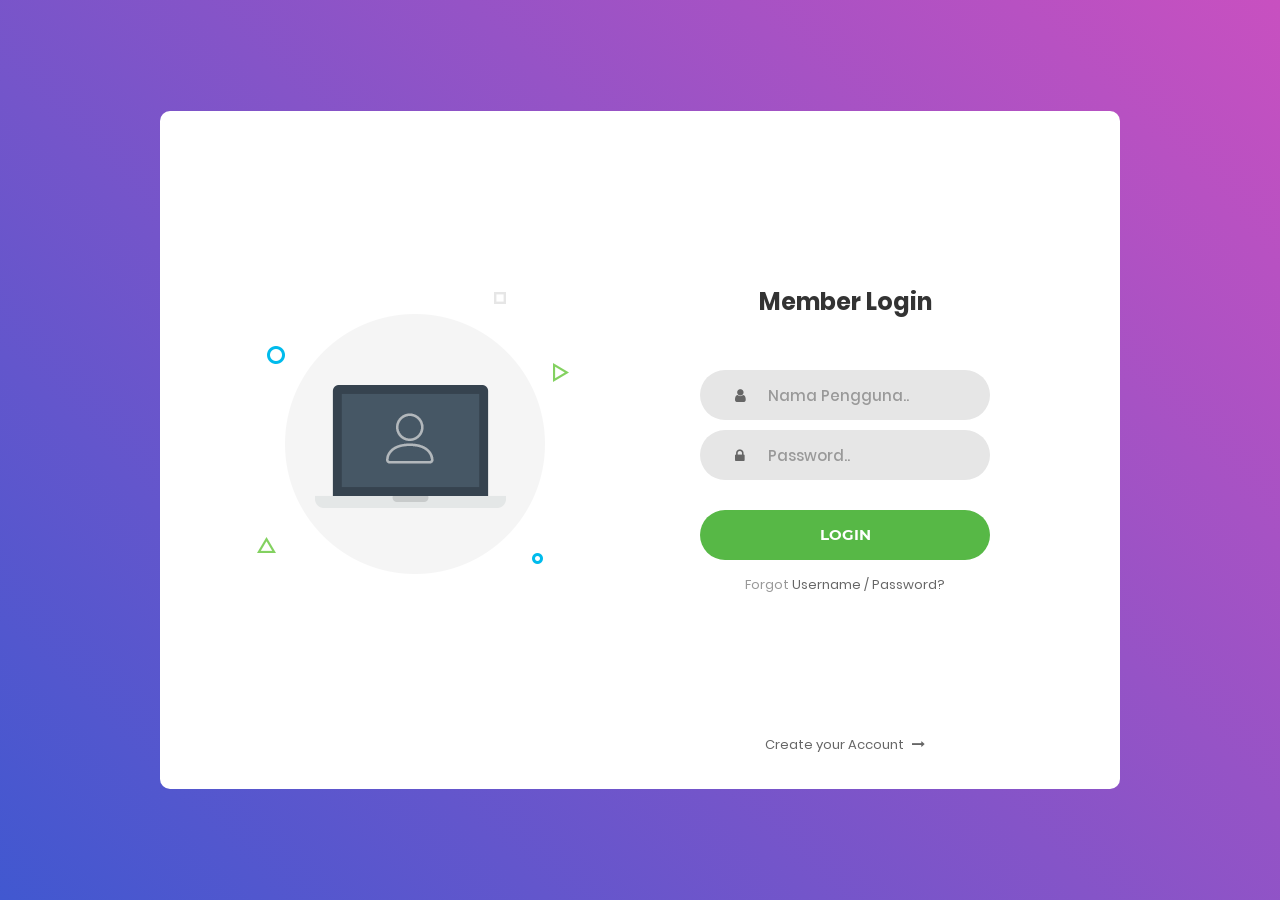
==== commit 256abd92: "Update index.html" ====
--- a/webkinar/index.html
+++ b/webkinar/index.html
@@ -1,7 +1,7 @@
 <!DOCTYPE html>
 <html lang="en">
 <head>
-	<title>Login V1</title>
+	<title>Westernome - Member Login</title>
 	<meta charset="UTF-8">
 	<meta name="viewport" content="width=device-width, initial-scale=1">
 <!--===============================================================================================-->	
@@ -20,6 +20,19 @@
 	<link rel="stylesheet" type="text/css" href="css/util.css">
 	<link rel="stylesheet" type="text/css" href="css/main.css">
 <!--===============================================================================================-->
+	<style>
+		/* Style tambahan sesuai poin 10 LKPD untuk mempercantik pesan error */
+		.alert-custom {
+			background-color: #f8d7da;
+			color: #721c24;
+			padding: 10px;
+			border-radius: 25px;
+			text-align: center;
+			margin-top: 15px;
+			font-size: 14px;
+			border: 1px solid #f5c6cb;
+		}
+	</style>
 </head>
 <body>
 	
@@ -30,21 +43,24 @@
 					<img src="images/img-01.png" alt="IMG">
 				</div>
 
-				<form class="login100-form validate-form">
+				<!-- MODIFIKASI: Ditambahkan id="loginForm" sesuai LKPD -->
+				<form id="loginForm" class="login100-form validate-form">
 					<span class="login100-form-title">
 						Member Login
 					</span>
 
-					<div class="wrap-input100 validate-input" data-validate = "Valid email is required: ex@abc.xyz">
-						<input class="input100" type="text" name="email" placeholder="Email">
+					<!-- MODIFIKASI: Diubah dari Email menjadi Nama Pengguna & id="username" sesuai LKPD -->
+					<div class="wrap-input100 validate-input" data-validate = "Username wajib diisi">
+						<input id="username" class="input100" type="text" name="username" placeholder="Nama Pengguna..">
 						<span class="focus-input100"></span>
 						<span class="symbol-input100">
-							<i class="fa fa-envelope" aria-hidden="true"></i>
+							<i class="fa fa-user" aria-hidden="true"></i>
 						</span>
 					</div>
 
-					<div class="wrap-input100 validate-input" data-validate = "Password is required">
-						<input class="input100" type="password" name="pass" placeholder="Password">
+					<!-- MODIFIKASI: Ditambahkan id="password" sesuai LKPD -->
+					<div class="wrap-input100 validate-input" data-validate = "Password wajib diisi">
+						<input id="password" class="input100" type="password" name="pass" placeholder="Password..">
 						<span class="focus-input100"></span>
 						<span class="symbol-input100">
 							<i class="fa fa-lock" aria-hidden="true"></i>
@@ -52,10 +68,13 @@
 					</div>
 					
 					<div class="container-login100-form-btn">
-						<button class="login100-form-btn">
+						<button type="submit" class="login100-form-btn">
 							Login
 						</button>
 					</div>
+
+					<!-- MODIFIKASI: Tempat munculnya alert box notifikasi jika login gagal/sukses (Poin 10 LKPD) -->
+					<div id="alertBox" class="alert-custom" style="display:none;"></div>
 
 					<div class="text-center p-t-12">
 						<span class="txt1">
@@ -66,8 +85,9 @@
 						</a>
 					</div>
 
+					<!-- MODIFIKASI: Diarahkan ke file register.html -->
 					<div class="text-center p-t-136">
-						<a class="txt2" href="#">
+						<a class="txt2" href="register.html">
 							Create your Account
 							<i class="fa fa-long-arrow-right m-l-5" aria-hidden="true"></i>
 						</a>
@@ -76,9 +96,6 @@
 			</div>
 		</div>
 	</div>
-	
-	
-
 	
 <!--===============================================================================================-->	
 	<script src="vendor/jquery/jquery-3.2.1.min.js"></script>
@@ -96,6 +113,10 @@
 	</script>
 <!--===============================================================================================-->
 	<script src="js/main.js"></script>
+	
+	<!-- MODIFIKASI: Memanggil file otak login.js sesuai Langkah 5 & 8 LKPD -->
+	<script src="js/login.js"></script>
 
 </body>
-</html>+</html>
+</html>
